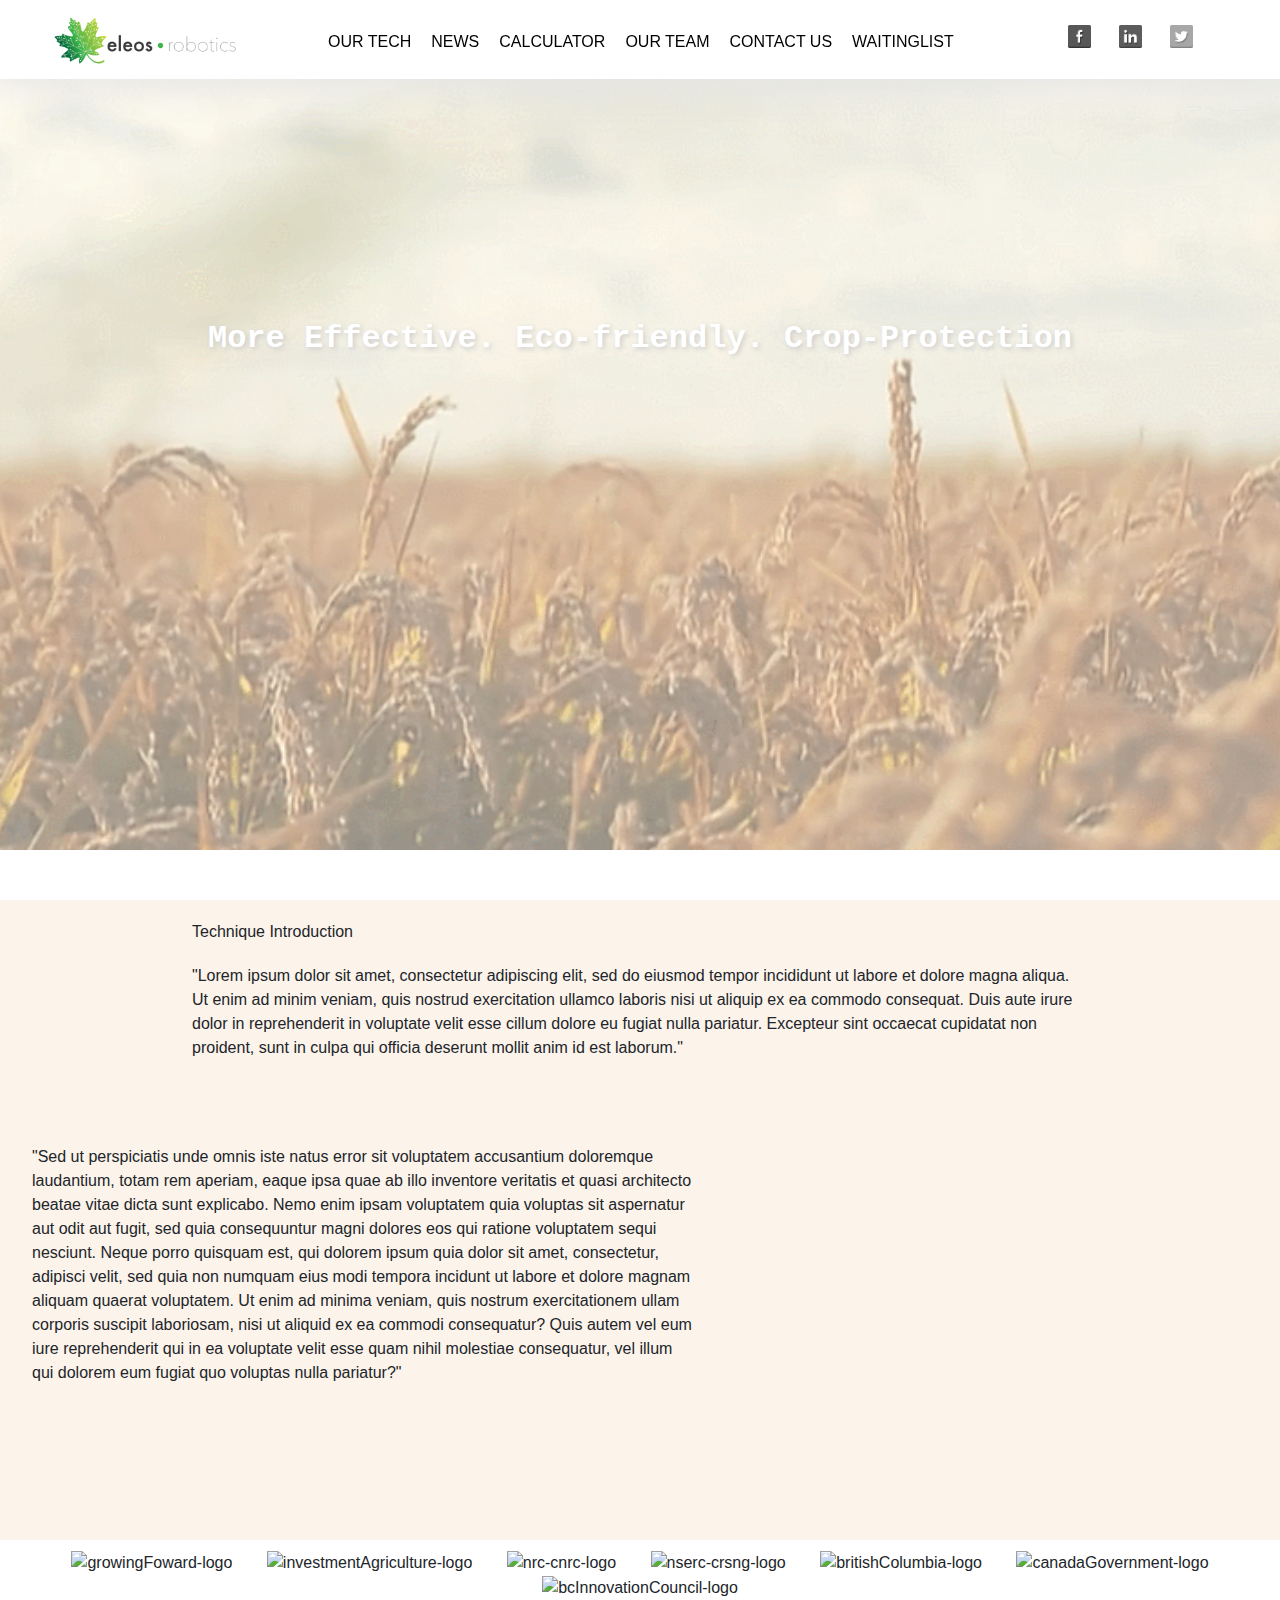
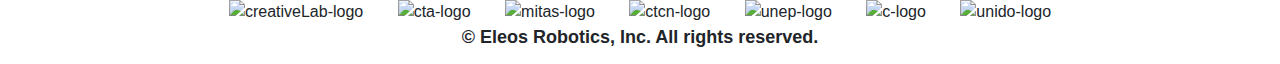
==== Index.html @ 179ae4fa "Delete news slider and add waitlist link to header" ====
<!DOCTYPE html>
<html lang="en">
<head>
    <title>Eleos Robotics</title>
    <meta charset="utf-8">

    <!-- Eleos Tab Icon -->
    <link rel="icon" href="Images/eleosIcon.png">

    <!-- CSS Files -->
    <link rel="stylesheet" href="CSS/Base.css" type="text/css">

    <!-- For IE browser compatibility-->
    <meta http-equiv="X-UA-Compatible" content="IE=edge">

    <!-- For Respoinsive setting -->
    <meta name="viewport" content="width=device-width, initial-scale=1.0">

    <!-- Bootstrap-->
    <link href="CSS/bootstrap/bootstrap.min.css" rel="stylesheet">
    <script src="https://ajax.googleapis.com/ajax/libs/jquery/1.11.3/jquery.min.js"></script>
    <script src="js/bootstrap.min.js"></script>

</head>

<body>

    <div class="headerContent">
        <li class = "logo"><a href="Index.html"><img src = "Images/logo.png" /></a></li>

        <ul class="navBar">
            <li><a href="TechnologyPage.html">OUR TECH</a></li>
            <li><a href="NewsPage.html" >NEWS</a></li>
            <li><a href="Calculator.html">CALCULATOR</a></li>
            <li><a href = "Aboutus.html">OUR TEAM</a></li>
            <li><a href = "ContactUs.html">CONTACT US</a></li>
            <li><a href = "Waitinglist.php">WAITINGLIST</a></li>
        </ul>

        <ul class="blogs">
            <li><a href = "https://www.facebook.com/eleosrobotics/"><img src="Images/facebook.png"></a></li>
            <li><img src ="Images/linkedin.png"></li>
            <li><img src ="Images/twitter.png"></li>
        </ul>

        <div class = "dropMenu">
        <li class = "logo"><a href="Index.html"><img src = "Images/logo.png" /></a></li>
        <img class = "menuIcon" src = "Images/menuIcon.png">
            <div class = "dropdown-content">
                <a href="TechnologyPage.html">OUR TECH</a>
                <a href="NewsPage.html" >NEWS</a>
                <a href="Calculator.html">CALCULATOR</a>
                <a href = "Aboutus.html">OUR TEAM</a>
                <a href = "ContactUs.html">CONTACT US</a>
                <a href = "Waitinglist.php">WAITINGLIST</a>
            </div>
        </div>
    </div>


    <div class="OpenPageContainer">
<!--
        <div class="OpenPageGifCover">
            <img class ="IndexOpenPageGif" src="Images/riceFields.gif">
        </div>
-->
        <div class="OpenPageTitle">
            <h1>More Effective. Eco-friendly. Crop-Protection</h1>
    </div>
    </div>
    <div class="indexWordHeader">

            <p>Technique Introduction</p>
            <p>"Lorem ipsum dolor sit amet, consectetur adipiscing elit, sed do eiusmod tempor incididunt ut labore et dolore magna aliqua. Ut enim ad minim veniam, quis nostrud exercitation ullamco laboris nisi ut aliquip ex ea commodo consequat. Duis aute irure dolor in reprehenderit in voluptate velit esse cillum dolore eu fugiat nulla pariatur. Excepteur sint occaecat cupidatat non proident, sunt in culpa qui officia deserunt mollit anim id est laborum."</p>
        </div>

        <div class="indexContent">
            <div class="indexLeft">
                <p>"Sed ut perspiciatis unde omnis iste natus error sit voluptatem accusantium doloremque laudantium, totam rem aperiam, eaque ipsa quae ab illo inventore veritatis et quasi architecto beatae vitae dicta sunt explicabo. Nemo enim ipsam voluptatem quia voluptas sit aspernatur aut odit aut fugit, sed quia consequuntur magni dolores eos qui ratione voluptatem sequi nesciunt. Neque porro quisquam est, qui dolorem ipsum quia dolor sit amet, consectetur, adipisci velit, sed quia non numquam eius modi tempora incidunt ut labore et dolore magnam aliquam quaerat voluptatem. Ut enim ad minima veniam, quis nostrum exercitationem ullam corporis suscipit laboriosam, nisi ut aliquid ex ea commodi consequatur? Quis autem vel eum iure reprehenderit qui in ea voluptate velit esse quam nihil molestiae consequatur, vel illum qui dolorem eum fugiat quo voluptas nulla pariatur?"</p>
            </div>

            <div class="indexRight">
                <iframe width="560" height="315" src="https://www.youtube.com/embed/Y1xDtxOcdfM" frameborder="0" allow="autoplay; encrypted-media" allowfullscreen></iframe>
            </div>

        </div>

        

        <!---Footer Start--->
        <footer>
          <!--Supporters-->
          <div id="footerSupporter">
            <div class="supporterTop">
              <img src="images/flogo1.png" alt="growingFoward-logo">
              <img src="images/flogo2.jpg" alt="investmentAgriculture-logo">
              <img src="images/flogo3.png" alt="nrc-cnrc-logo">
              <img src="images/flogo4.png" alt="nserc-crsng-logo">
              <img src="images/flogo5.png" alt="britishColumbia-logo">
              <img src="images/flogo6.jpg" alt="canadaGovernment-logo">
              <img src="images/flogo7.png" alt="bcInnovationCouncil-logo">
            </div>
            <div class="supporterBottom">
              <img src="images/flogo8.png" alt="creativeLab-logo">
              <img src="images/flogo9.png" alt="cta-logo">
              <img src="images/flogo10.png" alt="mitas-logo">
              <img src="images/flogo11.png" alt="ctcn-logo">
              <div class="threeLogo">
                <img src="images/flogo12.png" alt="unep-logo">
                <img src="images/flogo13.png" alt="c-logo">
                <img src="images/flogo14.png" alt="unido-logo">
              </div>
            </div>
          </div>
          <div id="footerCopyRight">
            <p>© Eleos Robotics, Inc. All rights reserved.</p>
          </div>
          <div id="whiteBox"></div> <!--To hide blank line-->
        </footer>
</body>
</html>
---- CSS/Base.css ----
/***************** For All Pages *********************/

html, body {
    margin: 0;
    padding: 0;
    width: 100%;
    height: 100%;
    background-color: #FCF3EB;
    font-family: "Courier New", Courier, monospace;
}

table, th, td {
    border: 1px solid black;
}

table {
    width: 50%;
    margin-left: auto;
    margin-right: auto;
}

td {
    text-align: center;
}

ul {
    margin:0;
    padding:0;
}

li { list-style: none;}

h2 {
    font-style: italic;
    color: #3D4353;
}

p {  margin: 0; }

#container { /*To wrap everything from header to footer*/
    position: relative;
    min-height: 100%;
    height: auto; /*it's important to make footer fixed*/
    background-color: #FCF3EB;
}

.floatClear { /*To remove float setting after the element which has this class*/
    clear: both;
}

/********************Header CSS************************/
.headerContent{
    top:0;
    left:0;
    width:100%;
    height: auto;
    background-color: white;
    position: fixed;
    list-style-type: none;
    -webkit-box-shadow: 0 3px 40px 5px #E5E5E5;
    -moz-box-shadow:    0 3px 40px 5px #E5E5E5;
    box-shadow:         0 3px 40px 5px #E5E5E5;
    z-index: 200;
}

.headerContent a{
    text-decoration: none;
    color: black;
}

/*Not display drop down menu in noromal sized screen*/
.dropMenu {
    display: none;
}

.logo{
    width: 15%;
	max-width: 200px;
    float: left;
	height: 100%;
    position: absolute;
    background-color: white;
}

.logo img {
	max-width: 100%;
	margin: 15px 50px 0 50px;
}
.blogs,.navBar{
    float:inherit;
    list-style-type: none;
    overflow: hidden;
    margin: 0 auto;
}

.navBar li,.blogs li{
    float: left;
    padding: 25px 0;
}

.navBar{
    padding-left: 40px;
    width: 55%;
    font-size: 1em;
}

.navBar a{
    display: block;
    margin: 5px 20px 0 0;
    text-align:center;
}

.blogs{
    width: 40%;
    float: right;
    margin-top: -60px;
    margin-right: -300px;
}

.blogs li{
    width: 10%;
    margin: -20px 0;
}
.blogs img{
    width:45%;
    -webkit-filter: grayscale(100%);
    filter: grayscale(100%);
}

@media only screen and (max-width:1152px){
    .navBar, .blogs{
        display: none;
    }

    .dropMenu{
        display: inline-block;
        position: relative;
        background-color: white;
    }

    .menuIcon{
        width: 4%;
        float: right;
        margin: 15px 10px 4px 10px;
        cursor: pointer;
    }

    .dropdown-content{
        display: none;
        position: absolute;
        min-width: 140px;
        box-shadow: 0 8px 16px 0 rgba(0,0,0,0.2);
        background-color: white;
        right: 0;
        padding-top: 50px;
        opacity: 0.5;
    }

    .dropdown-content a{
        color: black;
        padding: 12px 16px;
        display: block;
    }

    .dropdown-content a:hover{
        background-color: beige;
        text-decoration: none;
        color: black;
    }

    .dropMenu:hover .dropdown-content{
        display: block;
    }

}

/******************* Footer CSS ***********************/
footer {
    position: relative;
    height: auto;
    width: 100%;
    padding: 10px 0;
    top: 0;
    bottom: 0;
    text-align: center;
    background-color: #fff;
}

footer p {
  margin: 0 auto;
  font-size: 18px;
  font-weight: bold;
}

footer img {
    width: 7em;
    margin: 0 15px;
}
.supporterTop, .supporterBottom, .threeLogo {
    display: inline-block;
}
.threeLogo img { /*to make them equal ratio*/
    width: 4em;
}
#whiteBox {
    background-color: #fff;
    height: 0.2em;
    width: 100%;
    position: relative;
}
/***** Results Page ****/

.results {
    margin-top: 100px;
}

/******************* Index CSS ************************/
.OpenPageContainer{
    width: 100%;
    height: 100%;
    position: relative;
}

.OpenPageContainer .OpenPageTitle{
    position: absolute;
    z-index: 100;
    text-align: center;
    margin-top: 120px;
    width: 100%;
    padding: 200px 0;
}

.OpenPageContainer::after{
    content: "";
    position: absolute;
    top: 0;
    left: 0;
    width: 100%;
    height: 100%;
    z-index: 99;
    background: url("../Images/riceFields2.gif") no-repeat 0 -50px;
    background-size: cover;
    opacity: 0.5;
}

.OpenPageTitle h1{
    font-size: 2em;
    color:white;
    font-family: "Courier New", Courier, monospace;
    font-weight: 550;
    text-shadow: 2px 2px 5px #CCCCCC;
}
/*
.OpenPageGifCover{
    position: relative;
}
.OpenPageGifCover:after{
    position: absolute;
    content: '';
    width: 100%;
    height: 100%;
    top:0;
    left: 0;
    box-shadow: 0 0 40px 10px #ffffff inset;;
}
.IndexOpenPageGif{
    width: 100%;
    background-position: center center;
    background-repeat: no-repeat;
    background-attachment: fixed;
    opacity:0.5;
    display: block;
}*/

.OpenPageTitle{
    margin-bottom: 20px;
}

.indexWordHeader {
    width: 70%;
    margin-left: auto;
    margin-right: auto;
    margin-bottom: 10px;
}

.indexWordHeader p {
    width: auto;
    text-align: left;
    margin-left: 0;
    margin-top: 20px;
    margin-bottom: 0;
}

.indexContent {
    display: flex;
    height: 450px;
    width: 95%;
    margin-left: auto;
    margin-right: auto;
    margin-bottom: 20px;
}

.indexLeft {
    width: 700px;
    height: 300px;
    margin-top: auto;
    margin-bottom: auto;
}

.indexLeft p {
    width: 660px;
    margin-left: 0;
    text-align: left;
}

.indexRight {
    height: 315px;
    width: 560px;
    margin: auto 15px auto auto;
}

/*************** Waitinglist Page CSS *******************/
#waitingMain {
    height: 100%;
    padding-bottom: 50px;
}

.waitingheader, p h2{
    text-align: center;
    width: 60%;
    margin-left: auto;
    margin-right: auto;
}

.tableDiv {
    height: auto;
    width: 85%;
    margin-top: 20px;
    margin-bottom: 20px;
    margin-right: auto;
    margin-left: auto;
}

.tableDiv table {
    width: 80%;
    margin-left: auto;
    margin-right: auto;
}

.listHeader {
    margin-top: 80px;
    background-color: #44AFDD;
    position: relative;
}

.listHeader h1 {
    text-align: center;
    height: 100px;
    padding-top: 50px;
}

.userWait {
    border: 2px solid;
    height: auto;
    width: 60%;
    margin-left: auto;
    margin-right: auto;
}

.waitingHeader2 h2{
    text-align: center;
}


/******************* News Page CSS ***********************/

.newsHeader h1 {
    text-align: center;
    height: 100px;
    padding-top: 100px;
}

.news{
    padding: 70px 50px;
}

/**************** Technology Page CSS ********************/
#techMainWrapper {
    height: 100%;
    width: 100%;
    padding-top: 6em;
    background-image: url('../images/cropyard.jpg');
    background-repeat: no-repeat;
    background-attachment: fixed;
    background-size: cover;
}

#techMainWrapper h1 {
    font-size: 3em;
    margin: 0.8em auto;
    text-align: center;
}

#techTopWrapper {
    height: 100%;
    width: 100%;
}
.techWordHeader{
    width: 100%;
    height: auto;
    text-align: center;
}

.techWordHeader p {
    text-align: left;
    width: 80%;
    height: 100%;
    margin: 0 auto;
}

.techWordHeader h2{
    width: 70%;
    margin-left: auto;
    margin-right: auto;
}

.techVideo {
    width: 40%;
    float: left;
    margin-left: 5%;
}

.techVideo iframe {
    width: 100%;
}

.techWord {
    width: 50%;
    height: 100%;
    float: right;
    margin: 0 1em;
}

.techWord2 { display: none;}

.techDetail {
    margin-top: 100px;
    margin-right: auto;
    margin-left: auto;
    height: 500px;
    width: 90%;
    border-radius: 5px;
    background-color: rgba(255, 255, 255, 0.8);
}

/*Advantages*/
.techAdvantage {
    width: 90%;
    height: 100%;
    background-color: rgba(255, 255, 255, 0.8);
    border: 2px solid grey;
    border-radius: 15px;
    box-shadow: 10px 10px 10px;
    margin: 10em auto 0 auto;
    text-align: center;
}

.advantageBlock {
    width: 28%;
    margin: 0 1em 3em 1em;
    box-shadow: 5px 5px 5px;
    display: inline-block;
}

.advantageBlock p {
    font-size: 1.5em;
    font-style: italic;
    font-weight: bold;
}

.advantageBlock img {
    width: 50%;
}

/*Image Slider section*/
.advantageDetail {
    width: 80%;
    padding: 1em;
    margin: 3em auto;
    border-radius: 15px;
    background-color: rgba(255, 255, 255, 0.7);
}

/*Benefits seciton*/
.benefits {

}

.benefits p {
    width: 90%;
    margin: auto;
}

.linkBoxes {
    display: flex;
    height: 400px;
    width: 55%;
    margin: 40px auto 40px;
}

.leftBox, .rightBox {
    margin-right: auto;
    width: 20em;
    text-align: center;
}

.leftBox p, .rightBox p {
    font-size: 20px;
    font-weight: bold;
    color: #505050;
    padding: 0.5em;
    display: inline-block;
    line-height: 1.3;
    background: #dbebf8;
    vertical-align: middle;
    border-radius: 25px 0px 0px 25px;
}

.leftBox p:before , .rightBox p:before {
  content: '●';
  color: white;
  margin-right: 8px;
}

.rightBox h1 { font-size: 26px;}

/**************** Contact Us Page CSS ********************/

.contactWordHeader h1{
    padding: 20px;
}

.contactHeader h1 {
    text-align: center;
    height: 100px;
    padding-top: 30px;
}


.contactWordHeader, p h2 {
    text-align: center;
    width: 100%;
    margin-left: auto;
    margin-right: auto;
    padding-top:100px;
}

.contactWrapper {
    color:#5A2F01;
    padding: 30px 0;
    display: flex;
    border: 2px solid #5A2F01;
    border-radius: 10px;
    background-color: rgba(255,255, 255, 0.6);
    width: 70%;
    height: 600px;
    margin-left: auto;
    margin-right: auto;
    margin-bottom: 30px;
}

.contactText {
    display: block;
    font-size: 20px;
    font-weight: bold;
    margin-top: 5px;
}

#nameWarning, #emailWarning, #textWarning { visibility: hidden;}

.formWarning p {
    font-size : 12px;
    color: red;
    margin: 0;
    padding: 0;
}

.contactText {
    display: block;
    font-size: 20px;
    font-weight: bold;
    margin-top: 20px;
}

.formWarning { display: none;}

.radioMargin { margin: 0;}

.leftForm {
    width: 45%;
    height: 500px;
    margin-top: 30px;
    margin-bottom: auto;
    margin-left: auto;
}

.leftForm input {
    width: 75%;
}
.rightContact {
  margin-top: 30px;
    height: 500px;
    width: 45%;
}

.rightContact h2 {
    margin-top: 0;
    margin-left: 10px;
    margin-right: 10px;
}

.contactInforText {
    font-size: 20px;
    font-weight: bold;
}

.innerContact {
    width: auto;
    height: 400px;
    margin-right: 10px;
    margin-left: 10px;
    margin-bottom: 10px;
}

.innerContact p {
    text-align: left;
    margin-left: 0;
    margin-top: 0;
    margin-bottom: 0;
}

.radio-inline {
    width: 50%;
    display: inline;
  }

.contactRadio { margin-right: 10px;}

.radioMargin{
    margin-top: 20px;
    margin-bottom: 3px;
}
.radioMargin input { width: 5%;}
.contactWrapper textarea { margin-top: 10px;}

.contactSocial img {
    margin-left: 20px;
    height: 8%;
    width: 8%;
}

#contactSubmit { /*Submit Button settings*/
    background-color: #1abc9c;
    border-radius: 4px;
    color: #fff;
    margin-top: 0px;
    margin-left: 12%;
    font-size: 18px;
    width: 50%;
    line-height: 40px;
    -webkit-transition: none;
    transition: none;
    box-shadow: 0 3px 0 #0e8c73;
    text-shadow: 0 1px 1px rgba(0, 0, 0, .3);
}
#contactSubmit:hover {
    background-color: #31c8aa;
    box-shadow: 0 3px 0 #23a188;
}
#contactSubmit:active {
    top: 3px;
    box-shadow: none;
}

/**************** Contact Us Result Page CSS ********************/
#conResultMain {
    display: block;
    height: 400px;
    padding-top: 50px;
    background-image: url('../images/riceFields.gif');
}

#conResultMsg p {
    margin-top: 60px;
    padding-top: 10px;
    font-size: 30px;
    background-color: rgba(255, 255, 255, .5);
}

#contactSubmit { /*Submit Button settings*/
    background-color: #1abc9c;
    border-radius: 4px;
    color: #fff;
    margin-top: 15px;
    margin-left: 12%;
    font-size: 18px;
    width: 50%;
    line-height: 40px;
    -webkit-transition: none;
    transition: none;
    box-shadow: 0 3px 0 #0e8c73;
    text-shadow: 0 1px 1px rgba(0, 0, 0, .3);
}
#contactSubmit:hover {
    background-color: #31c8aa;
    box-shadow: 0 3px 0 #23a188;
}
#contactSubmit:active {
    top: 3px;
    box-shadow: none;
}

/**************** About Us Page CSS ********************/

#aboutMainWrapper {
    height: 100%;
    padding-top: 4em;
    background-image: url('../images/vineyard.jpg');
    background-repeat: no-repeat;
    background-attachment: fixed;
    background-size: cover;
    background-color: #fff;
    color: #3D4353;
}

#aboutMainWrapper h1 {
    font-size: 3em;
    text-align: center;
    margin: 0 auto 0.3em auto;
    padding: 0.3em 0;
    color: #3D4353;
}

/*Page Top(About Technology)*/
.aboutTech {
    width: 90%;
    height: auto;
    margin: 8em auto;
    border-radius: 5px;
    color:#fff;
}

.aboutTech img {
    margin-left: 10%;
    margin-bottom: 1.5em;
    width:70%;
    border-radius: 60px;
}

.aboutFlex {
    height: 100%;
    width: 100%;
}

.aboutLeft img { /*Picture*/
    width: 80%;
    margin: auto;
}

.aboutLeft {
    width: 48%;
    height: 30em;
    float: left;
    margin-top: auto;
    margin-bottom: auto;
    text-align: center;
}

.aboutRight {
    width: 50%;
    height: 30em;
    float: left;
    text-align: center;
    margin-top: auto;
    margin-bottom: auto;
}

.aboutRight h2 { color: #fff;}
.aboutRight p {
    font-size: 1.3em;
    text-align: left;
    margin: 0 auto 0.5em auto;
    width: 90%;
}

.aboutInner {
    width: 50%;
    margin: auto;
}

.aboutInner a { /*Learn More Button*/
    width:70%;
    margin: 0.7em auto;
    font-size:24px;
    font-weight:bold;
    text-decoration:none;
    display:block;
    text-align:center;
    padding:8px 0 10px;
    color:#fff;
    background-color:#33ABF9;
    box-shadow:2px 2px #555;
    border-radius:5px;
}

.aboutInner a:hover{ /*Learn More Button*/
    text-decoration:none;
    background-color: #fff;
    transition: 0.4s;
}

/*About Team*/
#aboutTeam {
    width: 90%;
    height: 100%;
    margin: 8em auto;
    border-radius: 5px;
    background-color: rgba(255, 255, 255, 0.7);
    display: block;
}

.aboutWordHeader {
    width: 80%;
    margin: 0 auto;
    text-align: center;
    display: block;
}

.aboutWordHeader p {
    text-align: left;
}

#member {
    margin-top: 0.4em;
    padding: 0 0 0 1em;
    margin-left: 4%;
    margin-right: 2%;
    margin-bottom: 2em;
    background-color: rgba(255, 255, 255, 0.6);
    border-radius: 5px;
    padding-top: 1em;
    height: auto;
    width: 43%;
    display: inline-block;
    box-shadow: 2px 2px 2px black;
}

#member img { /*member photos*/
      float: left;
      width: 8em;
      margin-top: 1em;
      border-radius: 5px;
}

#member h3 {
    width: 100%;
    font-size: 1em;
}
#member p {
    width: 100%;
    height: 24em;
    display: inline-block;
    text-align: left;
    padding: 0 0.6em;
    line-height: 1.8em;
}

.adjustText p { /*To adjust text volume*/
    font-size: 0.9em;
}

.memberDetail {
    width: 70%;
    height: 100%;
    float: left;
    clear: right;
    font-size: 1em;
    margin-top: 0.3em;
    text-align: center;
}

/*About story*/

.aboutStory {
    width: 90%;
    height: 100%;
    margin: 3em auto 10em auto;
    padding-top: 0.8em;
    padding-bottom: 6em;
    border-radius: 5px;
    background: rgba(255, 255, 255, 0.7);
    text-align: center;
    box-shadow: 2px 2px 2px black;
}

.aboutStory h2 { /*Small heading*/
    margin-top: 1em;
    font-style: italic;
}
.aboutStoryContents p {
    width: 90%;
    text-align: left;
    margin: auto;
}

  /*************Responsive setting******************/

  /*For Tablet Devices*/
  @media only screen and (max-width: 1080px) {

  /******* Technology Page Responsive(1080px) ***********/
  .techWordHeader{
      padding-top: 100px;
  }

  .techWordHeader p {
      text-align: center;
      width: 80%;
      padding: auto;
  }

  .techWordHeader h2{
      text-align: center;
      width: 70%;
      margin-left: auto;
      margin-right: auto;
  }

  .techImage {
      width: 40%;
      float: left;
      margin-left: 5%;
  }

  .techImage img {
      width: 100%;
      height: 350px;
      margin-left: 3%;
  }

  .techWord {
      width: 50%;
      height: 350px;
      float: right;
      margin-right: 5%;
  }

  .techWord2 { display: none;}

  .techDetail {
      margin-top: 100px;
      margin-right: auto;
      margin-left: auto;
      height: 500px;
      width: 80%;
      border: 2px solid;
  }

  .techAdvantage, p, h1{
      text-align: center;
      width: 70%;
      margin-left: auto;
      margin-right: auto;
  }

  .advantageDetail {
      width: 80%;
      margin: auto;
  }

  .advantageDetail p {
      visibility: hidden;
  }

  .linkBoxes {
      display: flex;
      height: 400px;
      width: 55%;
      margin: 40px auto 40px;
  }

  .leftBox {
      margin-right: auto;
      width: 300px;
      text-align: center;
  }

  .leftBox h1 { font-size: 26px;}

  .leftBox p, .rightBox p {
    font-size: 20px;
    font-weight: bold;
    color: #505050;
    padding: 0.5em;
    display: inline-block;
    line-height: 1.3;
    background: #dbebf8;
    vertical-align: middle;
    border-radius: 25px 0px 0px 25px;
  }

  .leftBox p:before , .rightBox p:before {
    content: '●';
    color: white;
    margin-right: 8px;
  }
  .rightBox {
      margin-left: auto;
      width: 300px;
      text-align: center;
  }

  .rightBox h1 { font-size: 26px;}

  /**************** About Us Responsive(1080px) ********************/

  #aboutMainWrapper {
      padding-top: 1em;
  }

  #aboutMainWrapper h1 {
      font-size: 2.2em;
  }

  /*Page Top(About Technology)*/
  .aboutTech {
      height: 30em;
  }

  .aboutLeft img { /*Picture*/
      width: 80%;
      margin: 4em auto;
  }

  .aboutRight h2 { font-size: 1.5em;}
  .aboutRight p {
      font-size: 1.1em;
      margin: 0 auto 0.5em auto;
      width: 100%;
  }

  .aboutInner {
      width: 60%;
  }

  .aboutInner a { /*Learn More Button*/
      font-size: 1.3em;
  }

  /*About Team*/
  #aboutTeam {
      width: 94%;
      margin: 6em auto;
  }

  .aboutWordHeader {
      width: 80%;
      margin: 0 auto;
      text-align: center;
      display: block;
  }

  .aboutWordHeader p {
      width: 100%;
  }

  #member {
      margin-left: 2%;
      margin-right: 1%;
      height: auto;
      width: 46%;
  }

  #member img { /*member photos*/
        float: left;
        width: 7em;
        margin-top: 0.5em;
        border-radius: 5px;
  }

  #member h3 {
      width: 100%;
      font-size: 1em;
  }
  #member p {
      width: 100%;
      display: inline-block;
      text-align: left;
      padding: 0 0.6em;
      line-height: 1.8em;
  }

  .adjustText p { /*To adjust text volume*/
      font-size: 0.9em;
  }

  .memberDetail {
      width: 70%;
      height: 100%;
      float: left;
      clear: right;
      font-size: 1em;
      margin-top: 0.3em;
      text-align: center;
  }

  /*About story*/

  .aboutStory {
      width: 90%;
      height: 100%;
      margin: 3em auto 10em auto;
      padding-top: 0.8em;
      padding-bottom: 6em;
      border-radius: 5px;
      background: rgba(255, 255, 255, 0.7);
      text-align: center;
      box-shadow: 2px 2px 2px black;
  }

  .aboutStory h2 { /*Small heading*/
      margin-top: 1em;
      font-style: italic;
  }
  .aboutStoryContents p {
      width: 90%;
      text-align: left;
      margin: auto;
  }
}

  /*For Mobile Devices*/
  @media only screen and (max-width: 500px) {

  /******************* Footer CSS(500px) ***********************/

  footer p {
  font-size: 0.7em;
  }

  footer img {
    width: 5em;
    margin: 0 15px;
  }
  .supporterTop, .supporterBottom {
    display: inline;
  }

  .threeLogo img { /*to make them equal ratio*/
    width: 4em;
  }
  #whiteBox {
    background-color: #fff;
    height: 0.2em;
    width: 100%;
    position: relative;
  }
}
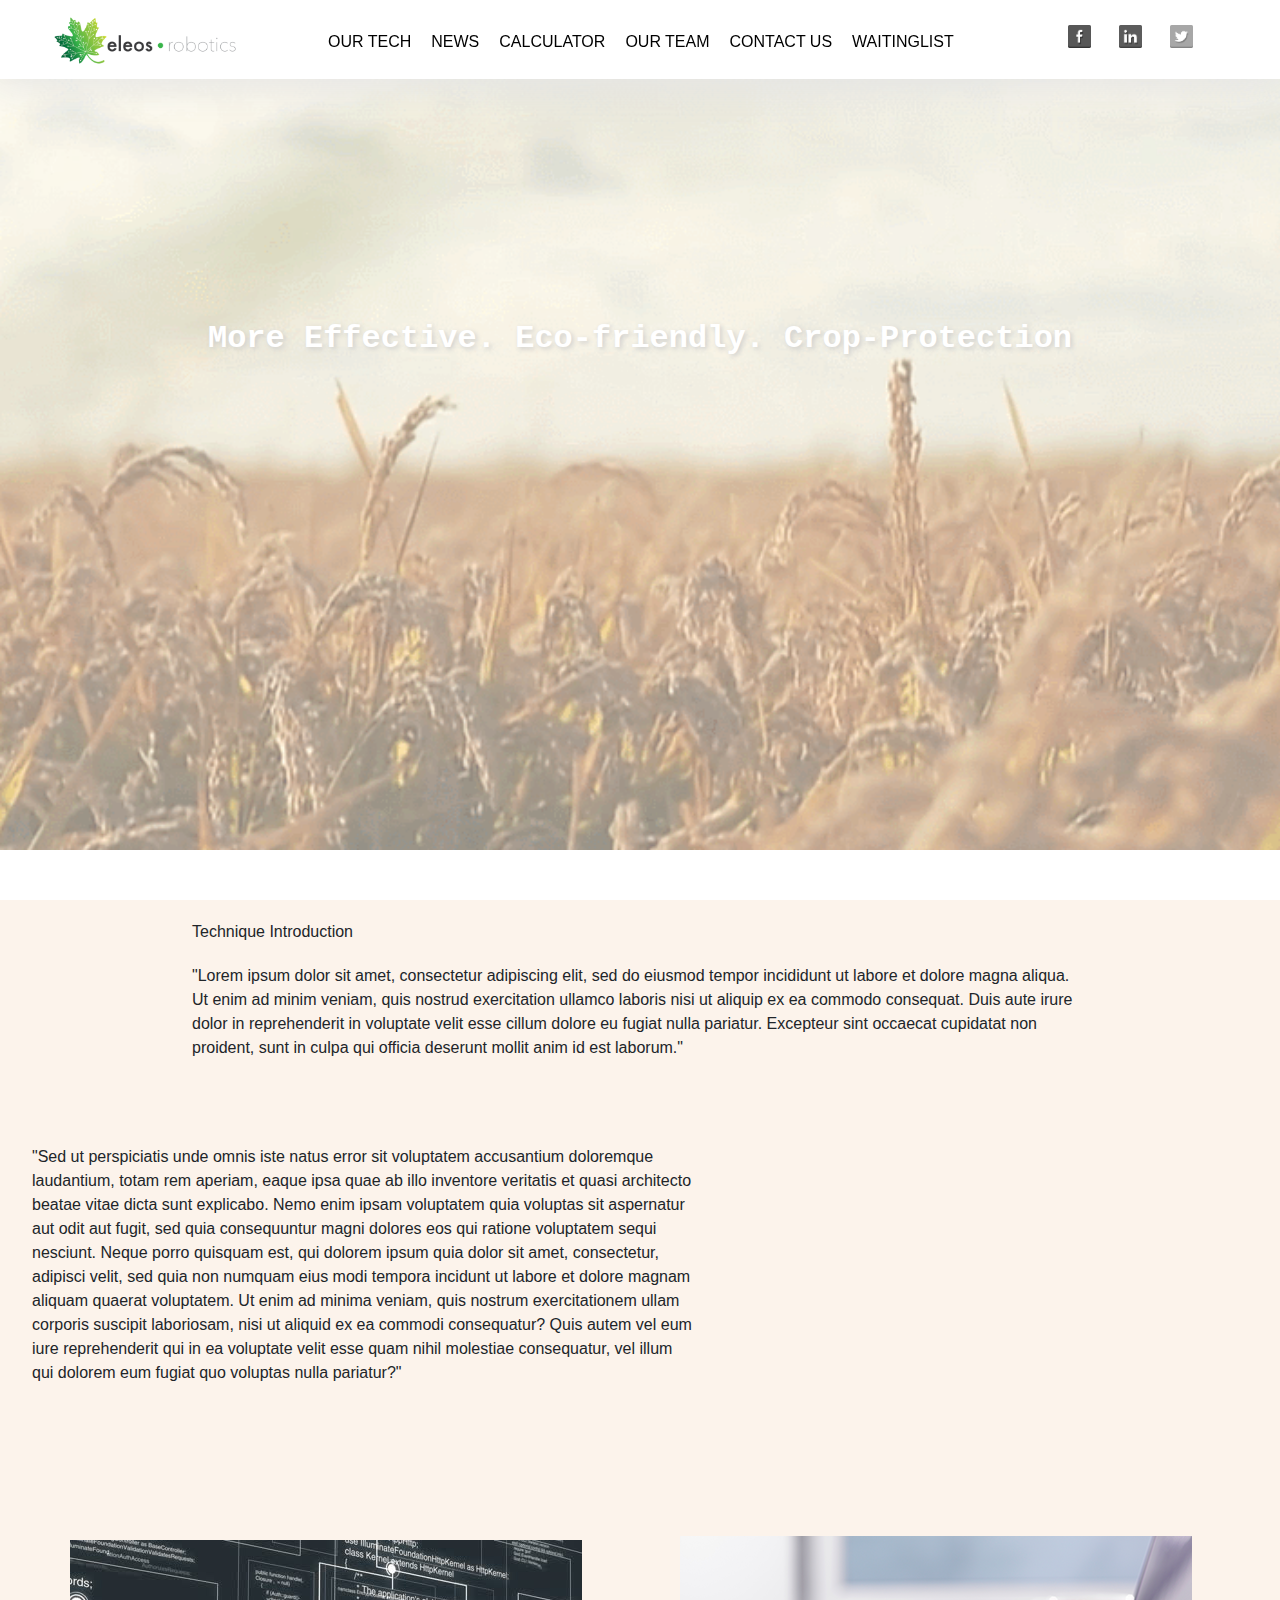
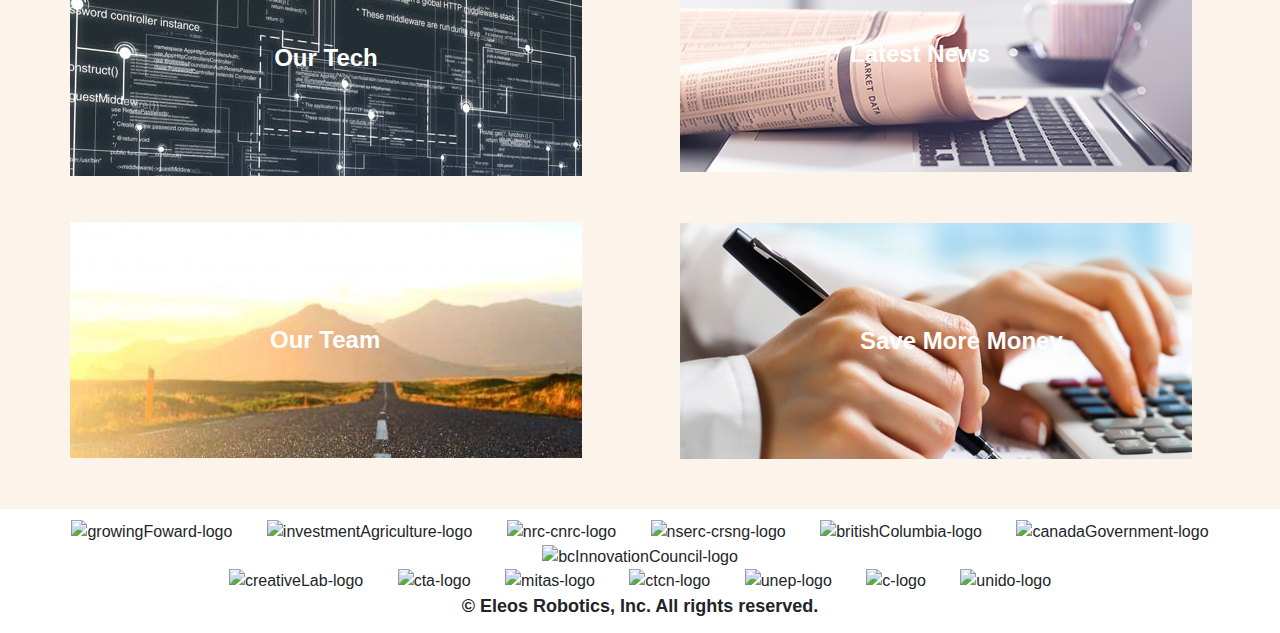
==== commit 864b436f: "Add squares to index page" ====
--- a/Index.html
+++ b/Index.html
@@ -24,7 +24,7 @@
 </head>
 
 <body>
-
+    
     <div class="headerContent">
         <li class = "logo"><a href="Index.html"><img src = "Images/logo.png" /></a></li>
 
@@ -57,7 +57,7 @@
         </div>
     </div>
 
-
+    
     <div class="OpenPageContainer">
 <!--
         <div class="OpenPageGifCover">
@@ -84,9 +84,26 @@
             </div>
 
         </div>
+        <div class = "contentSqures">
+                <div class = "techContent">
+                    <a class = "techIndex" href = "TechnologyPage.html">Our Tech</a>
+                </div>
+                
+                <div class = "newsContent">
+                    <a class = "newsIndex" href="NewsPage.html">Latest News</a>
+                </div>
+            
+                <div class = "ourTeamContent">
+                    <a class = "teamIndex" href = "Aboutus.html">Our Team</a>
+                </div>
+            
+                <div class = "calContent">
+                    <a class = "calcuIndex" href = "Calculator.html">Save More Money</a>
+                </div>
+               
+        </div>
 
         
-
         <!---Footer Start--->
         <footer>
           <!--Supporters-->
--- a/CSS/Base.css
+++ b/CSS/Base.css
@@ -68,6 +68,10 @@
     color: black;
 }
 
+.headerContent a:link {
+    text-decoration: none;
+}
+
 /*Not display drop down menu in noromal sized screen*/
 .dropMenu {
     display: none;
@@ -319,6 +323,72 @@
     margin: auto 15px auto auto;
 }
 
+.techContent{
+    padding: 100px;
+    margin-left: 70px;
+    margin-bottom: 30px;
+    width: 40%;
+    background-image: url("../Images/Index/tech_index.jpg");
+    text-align: center;
+    
+}
+
+.techIndex{
+    width: 100%;
+    color: white;
+    font-size: 1.5em;
+    font-weight: 600;
+}
+
+.newsContent{
+    width: 40%;
+    padding: 100px;
+    margin-left: 680px;
+    margin-top: -270px;
+    background-image: url("../Images/Index/newIndex.png");
+}
+
+.newsIndex{
+    text-align: center;
+    color: white;
+    font-size: 1.5em;
+    font-weight: 600;
+    margin-left: 70px;
+}
+
+.ourTeamContent{
+    width: 40%;
+    padding: 100px;
+    margin-left: 70px;
+    margin-top: 50px;
+    background-image: url("../Images/Index/ourTeam.jpg");
+    margin-bottom: 50px;
+}
+
+.teamIndex{
+    text-align: center;
+    color: white;
+    font-size: 1.5em;
+    font-weight: 600;
+    margin-left: 100px;
+}
+
+.calContent{
+    width: 40%;
+    padding: 100px;
+    margin-left: 680px;
+    margin-top: -285px;
+    background-image: url("../Images/Index/caculator.jpg");
+    margin-bottom: 50px;
+}
+
+.calcuIndex{
+    text-align: center;
+    color: white;
+    font-size: 1.5em;
+    font-weight: 600;
+    margin-left: 80px;
+}
 /*************** Waitinglist Page CSS *******************/
 #waitingMain {
     height: 100%;
@@ -384,11 +454,21 @@
     padding: 70px 50px;
 }
 
+@media only screen and (max-width:1152px){
+    .selector img{
+        float: right;
+        margin-top: 10px;
+        width: 5%;
+    }
+    
+
+}
+
 /**************** Technology Page CSS ********************/
 #techMainWrapper {
     height: 100%;
     width: 100%;
-    padding-top: 6em;
+    padding-top: 8em;
     background-image: url('../images/cropyard.jpg');
     background-repeat: no-repeat;
     background-attachment: fixed;
@@ -405,29 +485,40 @@
     height: 100%;
     width: 100%;
 }
+
+#techTopWrapper {
+    height: auto;
+    width:  80%;
+    margin: auto auto 13em auto;
+    padding: 1em;
+    background-color: rgba(255, 255, 255, 0.8);
+    border-radius: 5px;
+}
+
 .techWordHeader{
     width: 100%;
     height: auto;
-    text-align: center;
+    margin: 0 auto 2em auto;
+    padding: 0;
+}
+
+#techMainWrapper .techWordHeader h1 {
+    margin: 0;
 }
 
 .techWordHeader p {
     text-align: left;
-    width: 80%;
+    width: 90%;
     height: 100%;
     margin: 0 auto;
-}
-
-.techWordHeader h2{
-    width: 70%;
-    margin-left: auto;
-    margin-right: auto;
 }
 
 .techVideo {
     width: 40%;
+    height: auto;
     float: left;
     margin-left: 5%;
+    margin-top: 4em;
 }
 
 .techVideo iframe {
@@ -438,27 +529,98 @@
     width: 50%;
     height: 100%;
     float: right;
-    margin: 0 1em;
-}
-
-.techWord2 { display: none;}
+    margin: 3em 1em;
+}
+
+.techWord h2 {
+    width: 100%;
+    color: #fff;
+    text-align: center;
+}
+
+.techWord p {
+    width: 90%;
+    font-size: auto;
+    height: auto;
+    margin-left: 2em;
+    color: #fff;
+}
 
 .techDetail {
-    margin-top: 100px;
-    margin-right: auto;
-    margin-left: auto;
-    height: 500px;
-    width: 90%;
+    height: 100%;
+    width: 100%;
+    margin: 5em auto;
     border-radius: 5px;
     background-color: rgba(255, 255, 255, 0.8);
 }
+
+.techDetailBlock {
+    width: 98%;
+    height: 100%;
+    margin: 2em auto;
+    display: block;
+    text-align: center;
+}
+
+.techDetailBlock h3 {
+    margin-top: 1.5em;
+    font-size: 1.7em;
+    font-weight: bold;
+}
+
+.techDetailBlock p {
+    width: 90%;
+    height: 5em;
+    margin: 1em auto;
+    font-size: 1.3em;
+    text-align: left;
+}
+
+.techDetailBlock img {
+    max-width: 100%;
+    max-height: 28em;
+    height: 18em;
+    width: auto;
+    margin: 0 auto;
+}
+
+.detailBlockLeft1, .detailBlockLeft2, .detailBlockLeft3 {
+    width: 48%;
+    height: 35em;
+    margin: 1em 0.5em;
+    float: left;
+    display: inline-block;
+    border-radius: 5px;
+}
+
+.detailBlockRight1, .detailBlockRight2, .detailBlockRight3 {
+    width: 48%;
+    float: right;
+    height: 35em;
+    margin: 1em 0.5em;
+    border-radius: 5px;
+    display: inline-block;
+}
+
+.detailBlockLeft1, .detailBlockRight1, .detailBlockLeft3 {
+    background-color: #fff;
+
+}
+
+.detailBlockLeft2, .detailBlockRight2 {
+    background-color: #fff;
+}
+
+.detailBlockLeft3, .detailBlockRight3 {
+   background-color: #fff;
+}
+
 
 /*Advantages*/
 .techAdvantage {
     width: 90%;
     height: 100%;
     background-color: rgba(255, 255, 255, 0.8);
-    border: 2px solid grey;
     border-radius: 15px;
     box-shadow: 10px 10px 10px;
     margin: 10em auto 0 auto;
@@ -493,13 +655,37 @@
 
 /*Benefits seciton*/
 .benefits {
-
+  width: 90%;
+  height: 100%;
+  background-color: rgba(255, 255, 255, 0.8);
+  border-radius: 15px;
+  box-shadow: 10px 10px 10px;
+  margin: 10em auto 0 auto;
+  text-align: center;
 }
 
 .benefits p {
     width: 90%;
     margin: auto;
 }
+
+.benefitsBlock {
+    width: 28%;
+    margin: 0 1em 3em 1em;
+    box-shadow: 5px 5px 5px;
+    display: inline-block;
+}
+
+.benefitsBlock p {
+    font-size: 1.5em;
+    font-style: italic;
+    font-weight: bold;
+}
+
+.benefitsBlock img {
+    width: 50%;
+}
+
 
 .linkBoxes {
     display: flex;
@@ -509,25 +695,25 @@
 }
 
 .leftBox, .rightBox {
-    margin-right: auto;
+    margin: 0 auto;
     width: 20em;
     text-align: center;
 }
 
 .leftBox p, .rightBox p {
-    font-size: 20px;
+    font-size: 1.5em;
     font-weight: bold;
     color: #505050;
-    padding: 0.5em;
+    margin-top: 2em;
+    padding: 0.4em;
     display: inline-block;
     line-height: 1.3;
-    background: #dbebf8;
+    background: #fff;
     vertical-align: middle;
-    border-radius: 25px 0px 0px 25px;
+    border-radius: 5px;
 }
 
 .leftBox p:before , .rightBox p:before {
-  content: '●';
   color: white;
   margin-right: 8px;
 }
@@ -1006,7 +1192,6 @@
     line-height: 1.3;
     background: #dbebf8;
     vertical-align: middle;
-    border-radius: 25px 0px 0px 25px;
   }
 
   .leftBox p:before , .rightBox p:before {
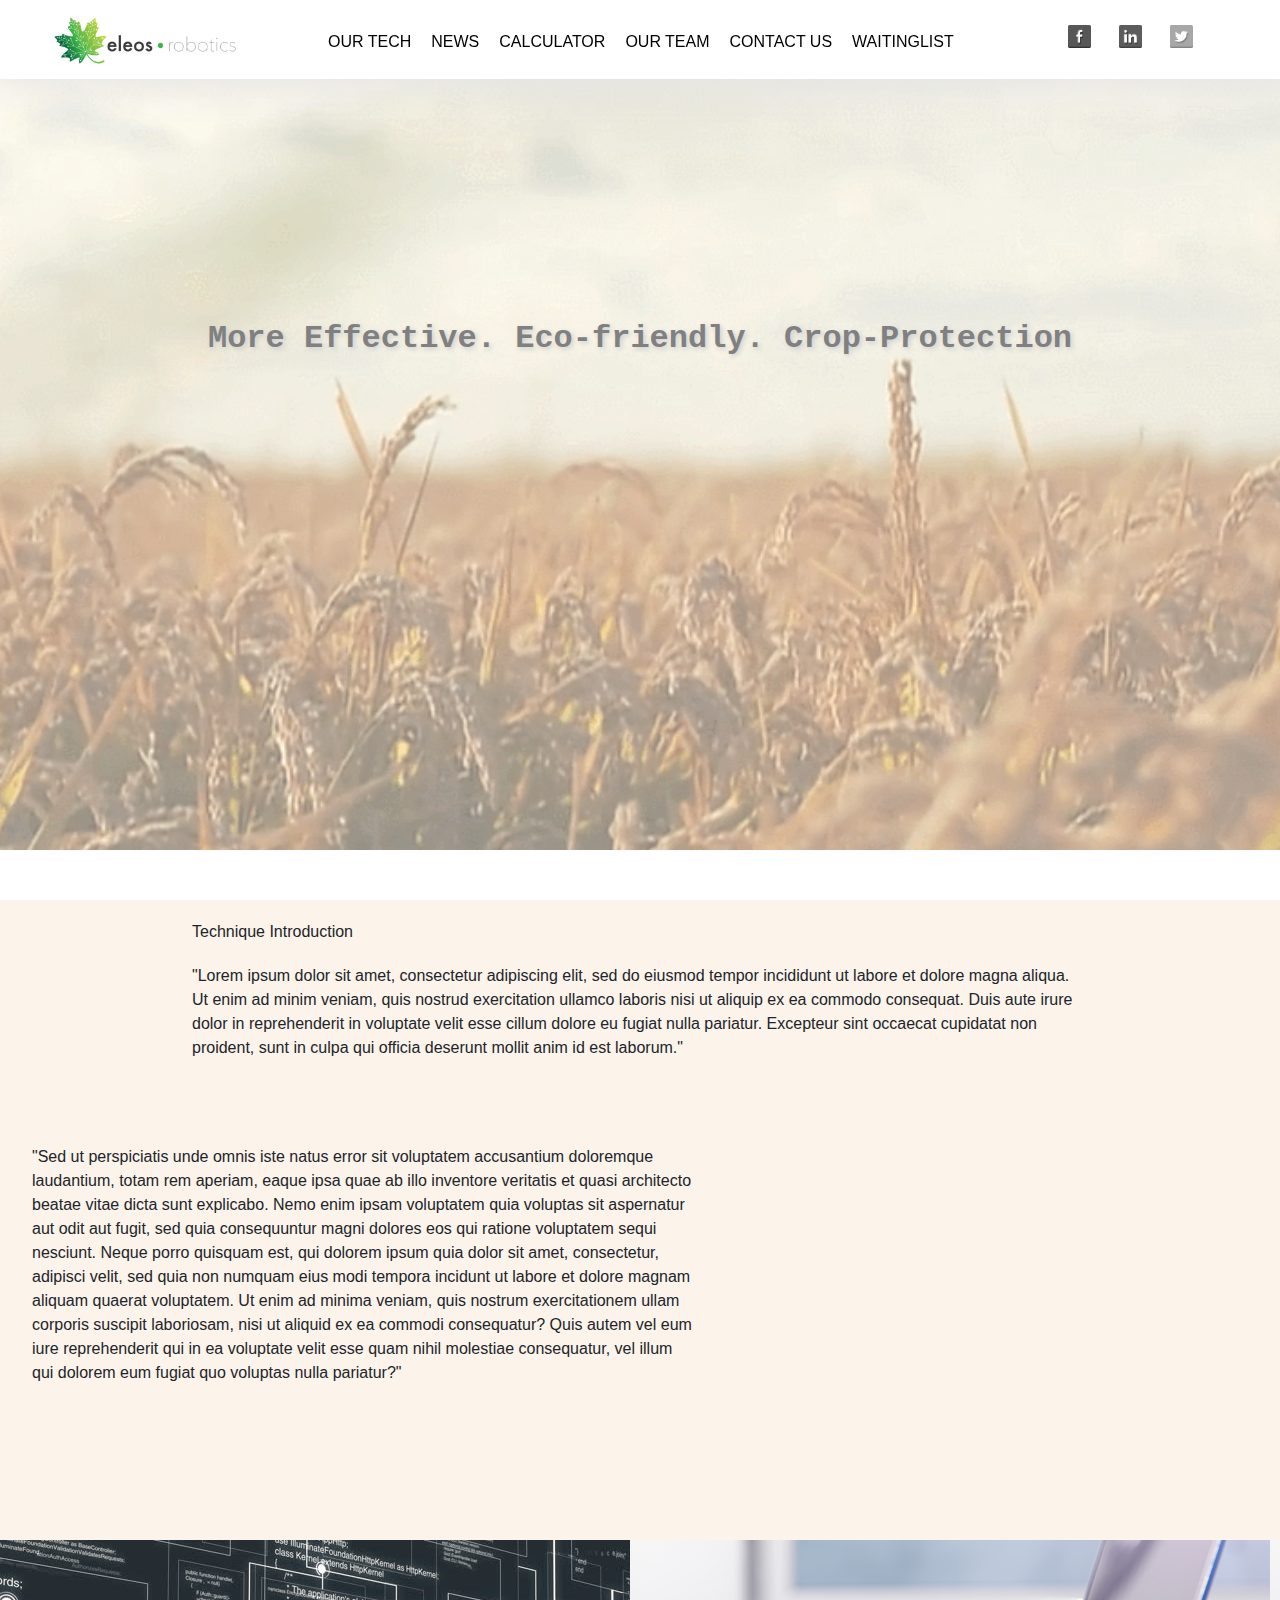
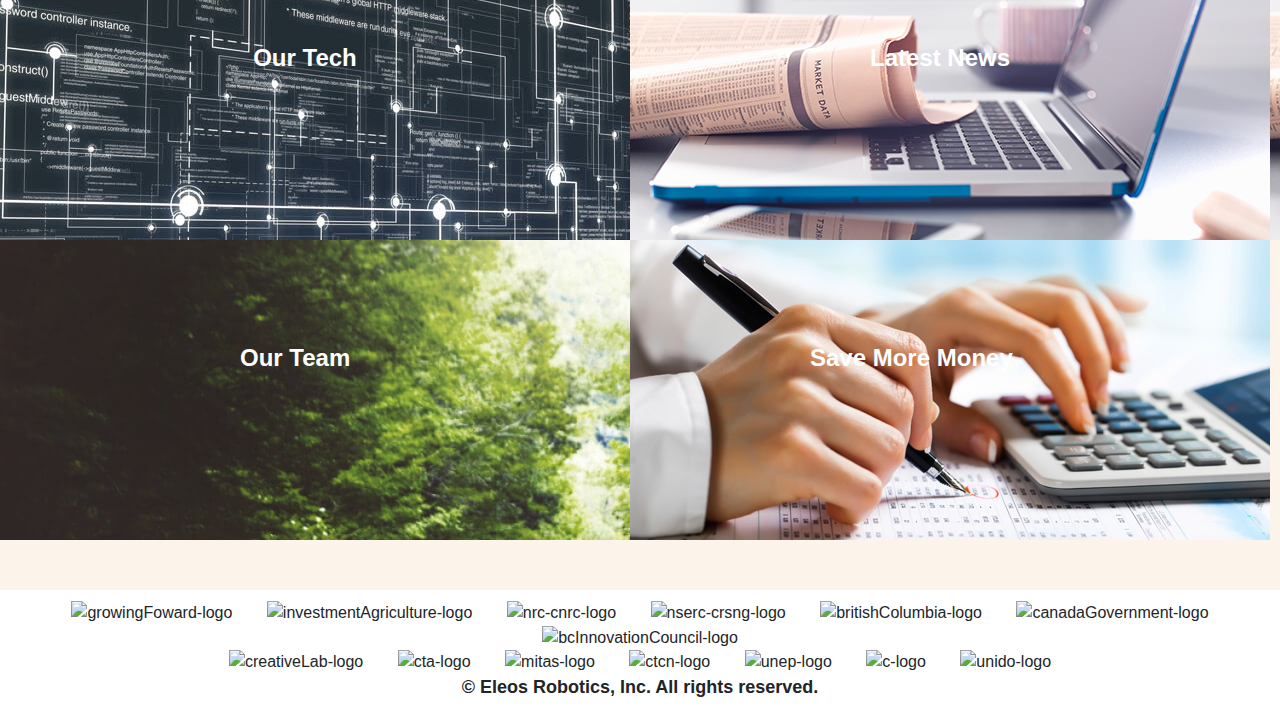
==== commit fe6ad181: "Index page fixed" ====
--- a/Index.html
+++ b/Index.html
@@ -20,50 +20,46 @@
     <link href="CSS/bootstrap/bootstrap.min.css" rel="stylesheet">
     <script src="https://ajax.googleapis.com/ajax/libs/jquery/1.11.3/jquery.min.js"></script>
     <script src="js/bootstrap.min.js"></script>
-
+    <script src="https://code.jquery.com/jquery-3.3.1.js"></script>
 </head>
 
 <body>
-    
-    <div class="headerContent">
-        <li class = "logo"><a href="Index.html"><img src = "Images/logo.png" /></a></li>
+    <div id = "headerWhite">
+        <div class="headerContent">
+            <li class = "logo"><a href="Index.html"><img src = "Images/logo.png" /></a></li>
 
-        <ul class="navBar">
-            <li><a href="TechnologyPage.html">OUR TECH</a></li>
-            <li><a href="NewsPage.html" >NEWS</a></li>
-            <li><a href="Calculator.html">CALCULATOR</a></li>
-            <li><a href = "Aboutus.html">OUR TEAM</a></li>
-            <li><a href = "ContactUs.html">CONTACT US</a></li>
-            <li><a href = "Waitinglist.php">WAITINGLIST</a></li>
-        </ul>
+            <ul class="navBar">
+                <li><a href="TechnologyPage.html">OUR TECH</a></li>
+                <li><a href="NewsPage.html" >NEWS</a></li>
+                <li><a href="Calculator.html">CALCULATOR</a></li>
+                <li><a href = "Aboutus.html">OUR TEAM</a></li>
+                <li><a href = "ContactUs.html">CONTACT US</a></li>
+                <li><a href = "Waitinglist.php">WAITINGLIST</a></li>
+            </ul>
 
-        <ul class="blogs">
-            <li><a href = "https://www.facebook.com/eleosrobotics/"><img src="Images/facebook.png"></a></li>
-            <li><img src ="Images/linkedin.png"></li>
-            <li><img src ="Images/twitter.png"></li>
-        </ul>
+            <ul class="blogs">
+                <li><a href = "https://www.facebook.com/eleosrobotics/"><img src="Images/facebook.png"></a></li>
+                <li><img src ="Images/linkedin.png"></li>
+                <li><img src ="Images/twitter.png"></li>
+            </ul>
 
-        <div class = "dropMenu">
-        <li class = "logo"><a href="Index.html"><img src = "Images/logo.png" /></a></li>
-        <img class = "menuIcon" src = "Images/menuIcon.png">
-            <div class = "dropdown-content">
-                <a href="TechnologyPage.html">OUR TECH</a>
-                <a href="NewsPage.html" >NEWS</a>
-                <a href="Calculator.html">CALCULATOR</a>
-                <a href = "Aboutus.html">OUR TEAM</a>
-                <a href = "ContactUs.html">CONTACT US</a>
-                <a href = "Waitinglist.php">WAITINGLIST</a>
+            <div class = "dropMenu">
+            <li class = "logo"><a href="Index.html"><img src = "Images/logo.png" /></a></li>
+            <img class = "menuIcon" src = "Images/menuIcon.png">
+                <div class = "dropdown-content">
+                    <a href="TechnologyPage.html">OUR TECH</a>
+                    <a href="NewsPage.html" >NEWS</a>
+                    <a href="Calculator.html">CALCULATOR</a>
+                    <a href = "Aboutus.html">OUR TEAM</a>
+                    <a href = "ContactUs.html">CONTACT US</a>
+                    <a href = "Waitinglist.php">WAITINGLIST</a>
+                </div>
             </div>
         </div>
     </div>
-
     
     <div class="OpenPageContainer">
-<!--
-        <div class="OpenPageGifCover">
-            <img class ="IndexOpenPageGif" src="Images/riceFields.gif">
-        </div>
--->
+        
         <div class="OpenPageTitle">
             <h1>More Effective. Eco-friendly. Crop-Protection</h1>
     </div>
@@ -134,5 +130,18 @@
           </div>
           <div id="whiteBox"></div> <!--To hide blank line-->
         </footer>
+    
+    <script type="text/javascript">
+        $(document).ready(function(){
+            var scoll_pos = 0;
+            $("#headerWhite").scroll(function(){
+                scoll_pos = $(this).scrollTop;
+                if(scoll_pos >100){
+                    $("#headerWhite").css('background-color','white');
+                }
+                console.log(scroll_pos);
+            });
+        });
+    </script>
 </body>
 </html>
--- a/CSS/Base.css
+++ b/CSS/Base.css
@@ -54,9 +54,9 @@
     left:0;
     width:100%;
     height: auto;
-    background-color: white;
     position: fixed;
     list-style-type: none;
+    background-color: white;
     -webkit-box-shadow: 0 3px 40px 5px #E5E5E5;
     -moz-box-shadow:    0 3px 40px 5px #E5E5E5;
     box-shadow:         0 3px 40px 5px #E5E5E5;
@@ -75,6 +75,7 @@
 /*Not display drop down menu in noromal sized screen*/
 .dropMenu {
     display: none;
+    background-color: white;
 }
 
 .logo{
@@ -83,7 +84,6 @@
     float: left;
 	height: 100%;
     position: absolute;
-    background-color: white;
 }
 
 .logo img {
@@ -130,6 +130,7 @@
     -webkit-filter: grayscale(100%);
     filter: grayscale(100%);
 }
+
 
 @media only screen and (max-width:1152px){
     .navBar, .blogs{
@@ -154,10 +155,10 @@
         position: absolute;
         min-width: 140px;
         box-shadow: 0 8px 16px 0 rgba(0,0,0,0.2);
-        background-color: white;
         right: 0;
         padding-top: 50px;
         opacity: 0.5;
+        background-color: white;
     }
 
     .dropdown-content a{
@@ -219,6 +220,7 @@
 }
 
 /******************* Index CSS ************************/
+
 .OpenPageContainer{
     width: 100%;
     height: 100%;
@@ -249,32 +251,11 @@
 
 .OpenPageTitle h1{
     font-size: 2em;
-    color:white;
+    color:gray;
     font-family: "Courier New", Courier, monospace;
     font-weight: 550;
     text-shadow: 2px 2px 5px #CCCCCC;
 }
-/*
-.OpenPageGifCover{
-    position: relative;
-}
-.OpenPageGifCover:after{
-    position: absolute;
-    content: '';
-    width: 100%;
-    height: 100%;
-    top:0;
-    left: 0;
-    box-shadow: 0 0 40px 10px #ffffff inset;;
-}
-.IndexOpenPageGif{
-    width: 100%;
-    background-position: center center;
-    background-repeat: no-repeat;
-    background-attachment: fixed;
-    opacity:0.5;
-    display: block;
-}*/
 
 .OpenPageTitle{
     margin-bottom: 20px;
@@ -325,15 +306,16 @@
 
 .techContent{
     padding: 100px;
-    margin-left: 70px;
+    height: 300px;
     margin-bottom: 30px;
-    width: 40%;
+    width: 50%;
     background-image: url("../Images/Index/tech_index.jpg");
     text-align: center;
     
 }
 
 .techIndex{
+    margin-left: -30px;
     width: 100%;
     color: white;
     font-size: 1.5em;
@@ -341,10 +323,11 @@
 }
 
 .newsContent{
-    width: 40%;
+    width: 60%;
+    height: 300px;
     padding: 100px;
-    margin-left: 680px;
-    margin-top: -270px;
+    margin-left: 630px;
+    margin-top: -330px;
     background-image: url("../Images/Index/newIndex.png");
 }
 
@@ -353,15 +336,14 @@
     color: white;
     font-size: 1.5em;
     font-weight: 600;
-    margin-left: 70px;
+    margin-left: 140px;
 }
 
 .ourTeamContent{
-    width: 40%;
+    width: 50%;
+    height: 300px;
     padding: 100px;
-    margin-left: 70px;
-    margin-top: 50px;
-    background-image: url("../Images/Index/ourTeam.jpg");
+    background-image: url("../Images/Index/ourTeam1.jpg");
     margin-bottom: 50px;
 }
 
@@ -370,14 +352,16 @@
     color: white;
     font-size: 1.5em;
     font-weight: 600;
-    margin-left: 100px;
+    margin-left: 140px;
+    
 }
 
 .calContent{
-    width: 40%;
+    width: 50%;
     padding: 100px;
-    margin-left: 680px;
-    margin-top: -285px;
+    height: 300px;
+    margin-left: 630px;
+    margin-top: -350px;
     background-image: url("../Images/Index/caculator.jpg");
     margin-bottom: 50px;
 }
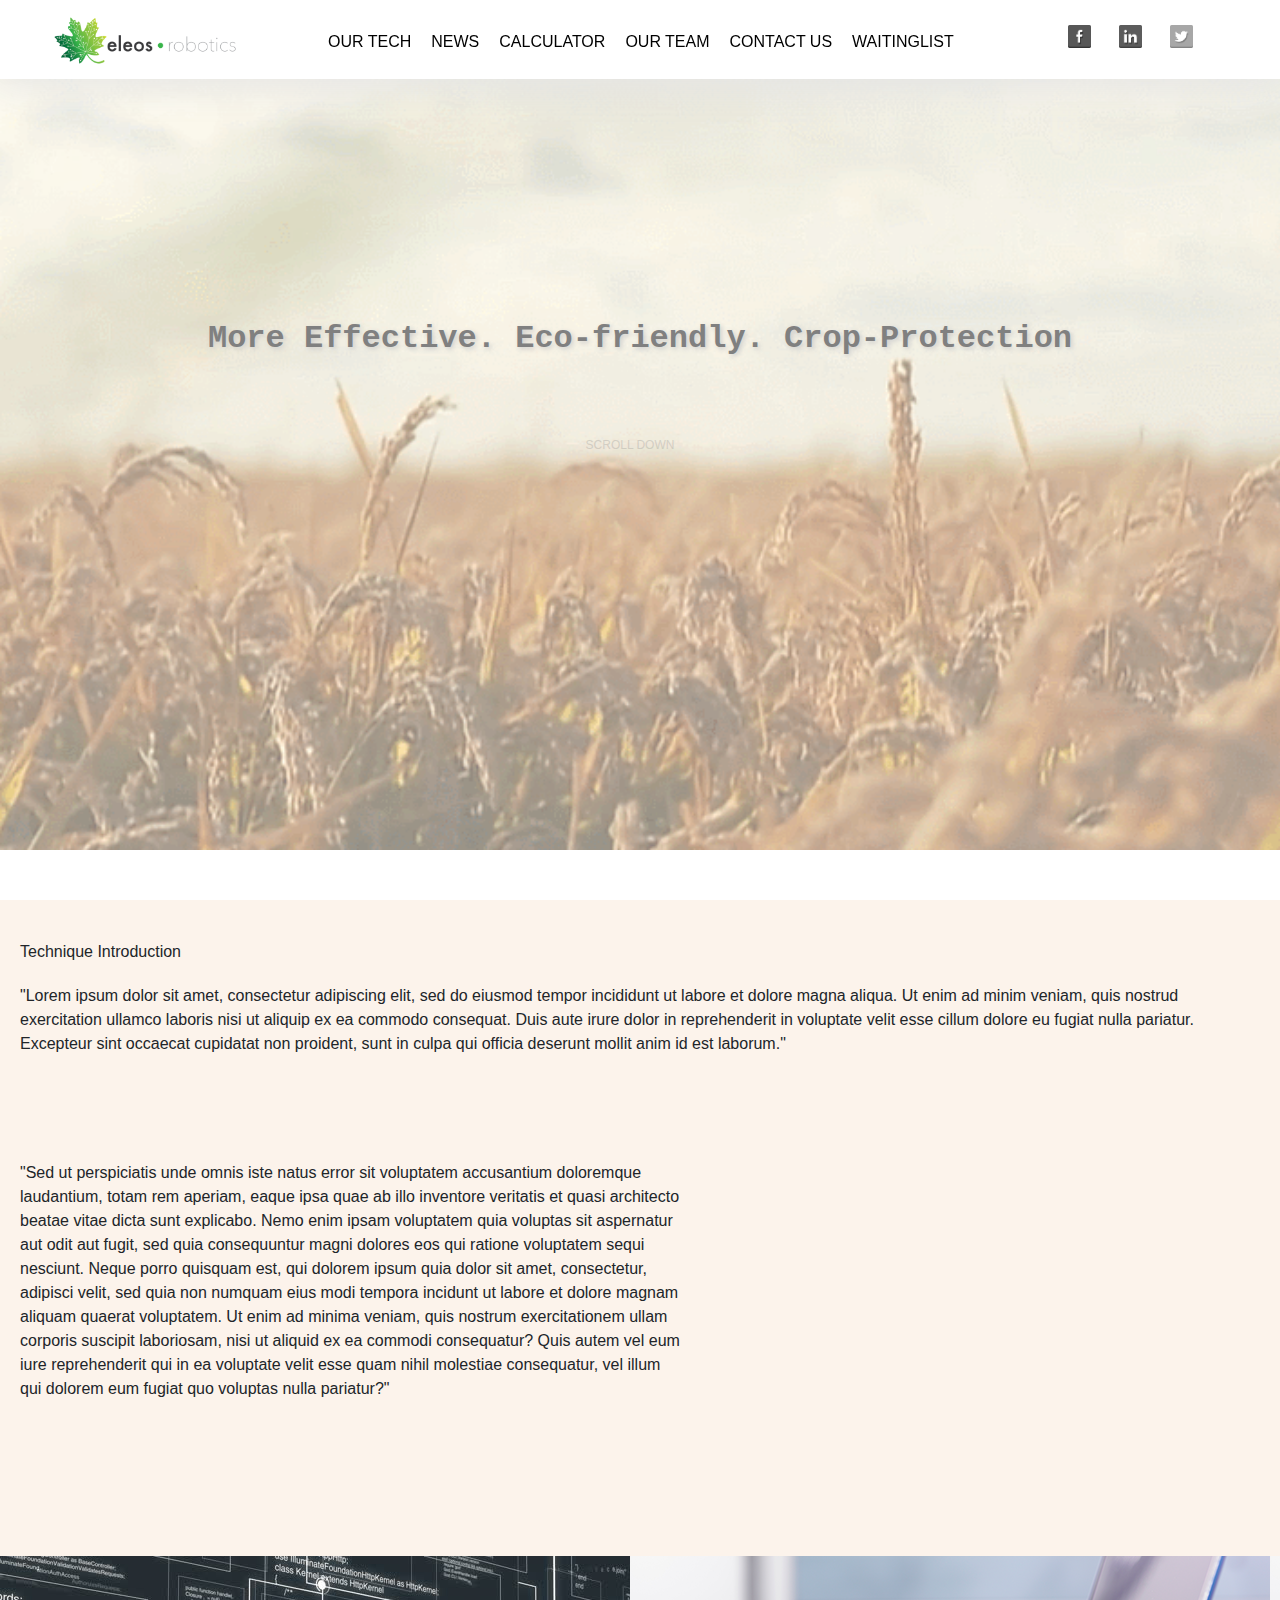
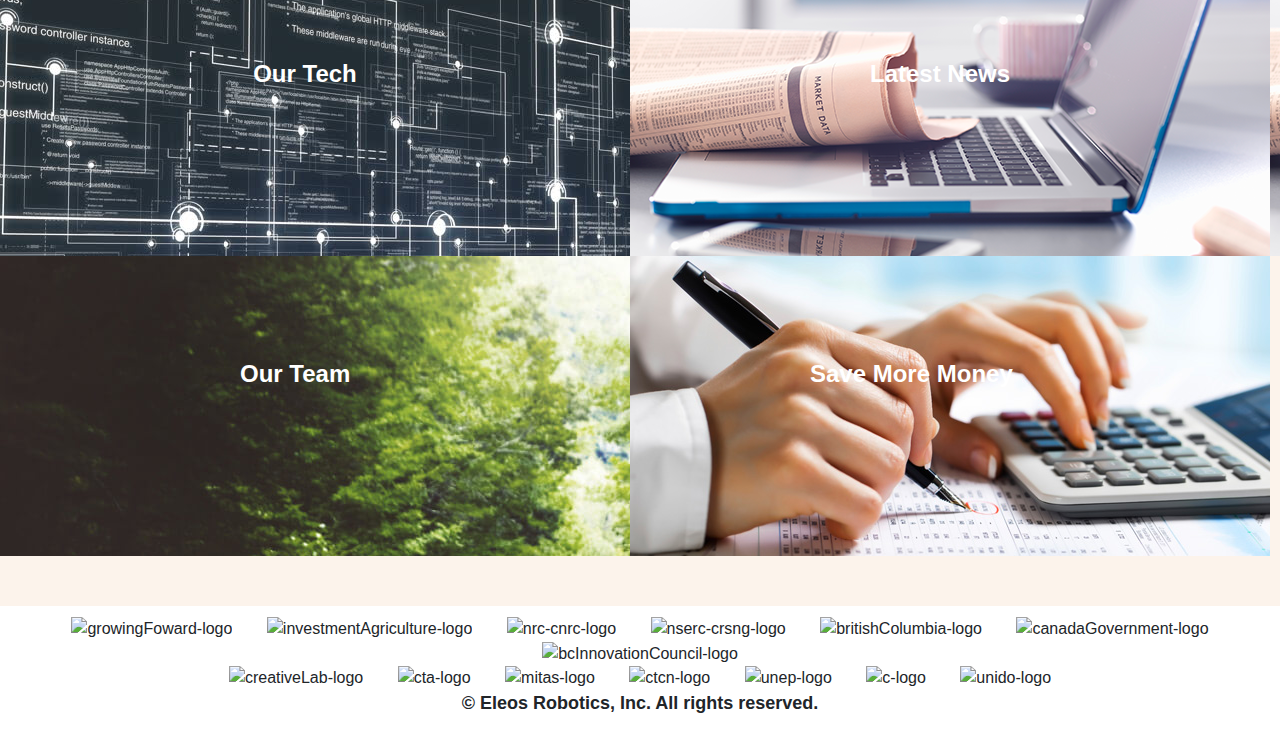
==== commit d950f735: "Index Page added the scroll down button" ====
--- a/Index.html
+++ b/Index.html
@@ -58,48 +58,59 @@
         </div>
     </div>
     
-    <div class="OpenPageContainer">
-        
-        <div class="OpenPageTitle">
-            <h1>More Effective. Eco-friendly. Crop-Protection</h1>
-    </div>
-    </div>
-    <div class="indexWordHeader">
+   
+        <div class="OpenPageContainer">
+        <Section id = "section1">
+            <div class="OpenPageTitle">
+                <h1>More Effective. Eco-friendly. Crop-Protection</h1>
+                <div class = "scrolldown">
+                    <a href ="#section2">
+                        <div class="chevron"></div>
+                        <div class="chevron"></div>
+                        <div class="chevron"></div>
+                        <span class="text">Scroll down</span></a>
+                </div>
+        </div>
+        </Section>
+        </div>
+    
+    <Section id = "section2">
+        <div class="indexWordHeader">
 
-            <p>Technique Introduction</p>
-            <p>"Lorem ipsum dolor sit amet, consectetur adipiscing elit, sed do eiusmod tempor incididunt ut labore et dolore magna aliqua. Ut enim ad minim veniam, quis nostrud exercitation ullamco laboris nisi ut aliquip ex ea commodo consequat. Duis aute irure dolor in reprehenderit in voluptate velit esse cillum dolore eu fugiat nulla pariatur. Excepteur sint occaecat cupidatat non proident, sunt in culpa qui officia deserunt mollit anim id est laborum."</p>
-        </div>
-
-        <div class="indexContent">
-            <div class="indexLeft">
-                <p>"Sed ut perspiciatis unde omnis iste natus error sit voluptatem accusantium doloremque laudantium, totam rem aperiam, eaque ipsa quae ab illo inventore veritatis et quasi architecto beatae vitae dicta sunt explicabo. Nemo enim ipsam voluptatem quia voluptas sit aspernatur aut odit aut fugit, sed quia consequuntur magni dolores eos qui ratione voluptatem sequi nesciunt. Neque porro quisquam est, qui dolorem ipsum quia dolor sit amet, consectetur, adipisci velit, sed quia non numquam eius modi tempora incidunt ut labore et dolore magnam aliquam quaerat voluptatem. Ut enim ad minima veniam, quis nostrum exercitationem ullam corporis suscipit laboriosam, nisi ut aliquid ex ea commodi consequatur? Quis autem vel eum iure reprehenderit qui in ea voluptate velit esse quam nihil molestiae consequatur, vel illum qui dolorem eum fugiat quo voluptas nulla pariatur?"</p>
+                <p>Technique Introduction</p>
+                <p>"Lorem ipsum dolor sit amet, consectetur adipiscing elit, sed do eiusmod tempor incididunt ut labore et dolore magna aliqua. Ut enim ad minim veniam, quis nostrud exercitation ullamco laboris nisi ut aliquip ex ea commodo consequat. Duis aute irure dolor in reprehenderit in voluptate velit esse cillum dolore eu fugiat nulla pariatur. Excepteur sint occaecat cupidatat non proident, sunt in culpa qui officia deserunt mollit anim id est laborum."</p>
             </div>
 
-            <div class="indexRight">
-                <iframe width="560" height="315" src="https://www.youtube.com/embed/Y1xDtxOcdfM" frameborder="0" allow="autoplay; encrypted-media" allowfullscreen></iframe>
+            <div class="indexContent">
+                <div class="indexLeft">
+                    <p>"Sed ut perspiciatis unde omnis iste natus error sit voluptatem accusantium doloremque laudantium, totam rem aperiam, eaque ipsa quae ab illo inventore veritatis et quasi architecto beatae vitae dicta sunt explicabo. Nemo enim ipsam voluptatem quia voluptas sit aspernatur aut odit aut fugit, sed quia consequuntur magni dolores eos qui ratione voluptatem sequi nesciunt. Neque porro quisquam est, qui dolorem ipsum quia dolor sit amet, consectetur, adipisci velit, sed quia non numquam eius modi tempora incidunt ut labore et dolore magnam aliquam quaerat voluptatem. Ut enim ad minima veniam, quis nostrum exercitationem ullam corporis suscipit laboriosam, nisi ut aliquid ex ea commodi consequatur? Quis autem vel eum iure reprehenderit qui in ea voluptate velit esse quam nihil molestiae consequatur, vel illum qui dolorem eum fugiat quo voluptas nulla pariatur?"</p>
+                </div>
+
+                <div class="indexRight">
+                    <iframe width="560" height="315" src="https://www.youtube.com/embed/Y1xDtxOcdfM" frameborder="0" allow="autoplay; encrypted-media" allowfullscreen></iframe>
+                </div>
+
             </div>
+            <div class = "contentSqures">
+                    <div class = "techContent">
+                        <a class = "techIndex" href = "TechnologyPage.html">Our Tech</a>
+                    </div>
 
-        </div>
-        <div class = "contentSqures">
-                <div class = "techContent">
-                    <a class = "techIndex" href = "TechnologyPage.html">Our Tech</a>
-                </div>
-                
-                <div class = "newsContent">
-                    <a class = "newsIndex" href="NewsPage.html">Latest News</a>
-                </div>
-            
-                <div class = "ourTeamContent">
-                    <a class = "teamIndex" href = "Aboutus.html">Our Team</a>
-                </div>
-            
-                <div class = "calContent">
-                    <a class = "calcuIndex" href = "Calculator.html">Save More Money</a>
-                </div>
-               
-        </div>
+                    <div class = "newsContent">
+                        <a class = "newsIndex" href="NewsPage.html">Latest News</a>
+                    </div>
 
-        
+                    <div class = "ourTeamContent">
+                        <a class = "teamIndex" href = "Aboutus.html">Our Team</a>
+                    </div>
+
+                    <div class = "calContent">
+                        <a class = "calcuIndex" href = "Calculator.html">Save More Money</a>
+                    </div>
+
+            </div>
+        </Section>
+
         <!---Footer Start--->
         <footer>
           <!--Supporters-->
--- a/CSS/Base.css
+++ b/CSS/Base.css
@@ -201,6 +201,7 @@
     width: 7em;
     margin: 0 15px;
 }
+footer a:link { text-decoration: none;}
 .supporterTop, .supporterBottom, .threeLogo {
     display: inline-block;
 }
@@ -213,11 +214,6 @@
     width: 100%;
     position: relative;
 }
-/***** Results Page ****/
-
-.results {
-    margin-top: 100px;
-}
 
 /******************* Index CSS ************************/
 
@@ -225,6 +221,7 @@
     width: 100%;
     height: 100%;
     position: relative;
+    
 }
 
 .OpenPageContainer .OpenPageTitle{
@@ -261,8 +258,13 @@
     margin-bottom: 20px;
 }
 
+.contentSqures{
+    width: 100%;
+}
+
 .indexWordHeader {
-    width: 70%;
+    width: 100%;
+    padding: 20px;
     margin-left: auto;
     margin-right: auto;
     margin-bottom: 10px;
@@ -277,9 +279,10 @@
 }
 
 .indexContent {
+    padding: 20px;
     display: flex;
     height: 450px;
-    width: 95%;
+    width: 100%;
     margin-left: auto;
     margin-right: auto;
     margin-bottom: 20px;
@@ -311,7 +314,7 @@
     width: 50%;
     background-image: url("../Images/Index/tech_index.jpg");
     text-align: center;
-    
+
 }
 
 .techIndex{
@@ -373,6 +376,94 @@
     font-weight: 600;
     margin-left: 80px;
 }
+
+.scrolldown{
+    display: flex;
+    justify-content: center;
+    align-items: center;
+    position: relative;
+}
+.chevron {
+  position: absolute;
+  width: 28px;
+  height: 8px;
+  opacity: 0;
+  transform: scale3d(0.5, 0.5, 0.5);
+  animation: move 3s ease-out infinite;
+}
+
+.chevron:first-child {
+  animation: move 3s ease-out 1s infinite;
+}
+
+.chevron:nth-child(2) {
+  animation: move 3s ease-out 2s infinite;
+}
+
+.chevron:before,
+.chevron:after {
+  content: ' ';
+  position: absolute;
+  top: 0;
+  height: 100%;
+  width: 51%;
+  background: #808080;
+}
+
+.chevron:before {
+  left: 0;
+  transform: skew(0deg, 30deg);
+}
+
+.chevron:after {
+  right: 0;
+  width: 50%;
+  transform: skew(0deg, -30deg);
+}
+
+@keyframes move {
+  25% {
+    opacity: 1;
+
+  }
+  33% {
+    opacity: 1;
+    transform: translateY(30px);
+  }
+  67% {
+    opacity: 1;
+    transform: translateY(40px);
+  }
+  100% {
+    opacity: 0;
+    transform: translateY(55px) scale3d(0.5, 0.5, 0.5);
+  }
+}
+.scrolldown a{
+    text-decoration: none;
+}
+
+.text {
+  display: block;
+  margin-top: 70px;
+  margin-left: -20px;
+  font-family: "Helvetica Neue", "Helvetica", Arial, sans-serif;
+  font-size: 12px;
+  color: #808080;
+  text-transform: uppercase;
+  white-space: nowrap;
+  opacity: .25;
+  animation: pulse 2s linear alternate infinite;
+}
+
+.text a{
+    text-decoration-line: none;
+}
+@keyframes pulse {
+  to {
+    opacity: 1;
+  }
+}
 /*************** Waitinglist Page CSS *******************/
 #waitingMain {
     height: 100%;
@@ -444,7 +535,7 @@
         margin-top: 10px;
         width: 5%;
     }
-    
+
 
 }
 
@@ -452,14 +543,13 @@
 #techMainWrapper {
     height: 100%;
     width: 100%;
-    padding-top: 8em;
     background-image: url('../images/cropyard.jpg');
     background-repeat: no-repeat;
     background-attachment: fixed;
     background-size: cover;
 }
 
-#techMainWrapper h1 {
+#techMainWrapper h1 { /*All h1 in the page.*/
     font-size: 3em;
     margin: 0.8em auto;
     text-align: center;
@@ -467,36 +557,101 @@
 
 #techTopWrapper {
     height: 100%;
-    width: 100%;
+    width: 80%;
+    border-radius: 5px;
 }
 
 #techTopWrapper {
     height: auto;
-    width:  80%;
+    width:  100%;
     margin: auto auto 13em auto;
     padding: 1em;
-    background-color: rgba(255, 255, 255, 0.8);
     border-radius: 5px;
 }
 
-.techWordHeader{
-    width: 100%;
+/*Page Top(About Technology)*/
+.aboutTech {
+    width: 90%;
     height: auto;
-    margin: 0 auto 2em auto;
-    padding: 0;
-}
-
-#techMainWrapper .techWordHeader h1 {
-    margin: 0;
-}
-
-.techWordHeader p {
+    margin: 8em auto;
+    border-radius: 5px;
+    color:#fff;
+}
+
+.aboutTech img {
+    margin-left: 10%;
+    margin-bottom: 1.5em;
+    width:70%;
+    border-radius: 60px;
+}
+
+.aboutFlex {
+    height: 100%;
+    width: 100%;
+}
+
+.aboutLeft img { /*Picture*/
+    width: 80%;
+    margin: auto;
+}
+
+.aboutLeft {
+    width: 48%;
+    height: 30em;
+    float: left;
+    margin-top: auto;
+    margin-bottom: auto;
+    text-align: center;
+}
+
+.aboutRight {
+    width: 50%;
+    height: 30em;
+    float: left;
+    text-align: center;
+    margin-top: auto;
+    margin-bottom: auto;
+}
+
+.aboutRight h2 { color: #fff;}
+.aboutRight p {
+    font-size: 1.3em;
     text-align: left;
+    margin: 0 auto 0.5em auto;
     width: 90%;
-    height: 100%;
-    margin: 0 auto;
-}
-
+}
+
+.aboutInner {
+    width: 100%;
+    height: auto;
+    margin: auto;
+}
+
+#seeDemo  { /*Learn More Button*/
+    width:44%;
+    float: center;
+    margin: 0.5em auto;
+    font-size:1.5em;
+    font-weight:bold;
+    text-decoration:none;
+    display:inline-block;
+    text-align:center;
+    padding:8px 0 10px;
+    color:#fff;
+    background-color: #33ABF9;
+    box-shadow:2px 2px #555;
+    border-radius:5px;
+}
+
+#seeDemo:hover{ /*See Demo Button*/
+    text-decoration:none;
+    background-color: #fff;
+    transition: 0.4s;
+    color: #33ABF9;
+}
+
+
+/**
 .techVideo {
     width: 40%;
     height: auto;
@@ -509,6 +664,7 @@
     width: 100%;
 }
 
+
 .techWord {
     width: 50%;
     height: 100%;
@@ -529,25 +685,26 @@
     margin-left: 2em;
     color: #fff;
 }
+**/
 
 .techDetail {
     height: 100%;
     width: 100%;
     margin: 5em auto;
     border-radius: 5px;
-    background-color: rgba(255, 255, 255, 0.8);
 }
 
 .techDetailBlock {
-    width: 98%;
+    width: 100%;
     height: 100%;
     margin: 2em auto;
     display: block;
     text-align: center;
+    color: #fff;
 }
 
 .techDetailBlock h3 {
-    margin-top: 1.5em;
+    margin-top: 3em;
     font-size: 1.7em;
     font-weight: bold;
 }
@@ -561,44 +718,31 @@
 }
 
 .techDetailBlock img {
-    max-width: 100%;
-    max-height: 28em;
-    height: 18em;
-    width: auto;
+    height: 100%;
+    width: 100%;
     margin: 0 auto;
 }
 
-.detailBlockLeft1, .detailBlockLeft2, .detailBlockLeft3 {
-    width: 48%;
-    height: 35em;
-    margin: 1em 0.5em;
+.detailBlockLeft1, .detailBlockRight1 {
+    width: 50%;
+    height: 22em;
+    margin: 0;
     float: left;
     display: inline-block;
-    border-radius: 5px;
-}
-
-.detailBlockRight1, .detailBlockRight2, .detailBlockRight3 {
-    width: 48%;
-    float: right;
-    height: 35em;
-    margin: 1em 0.5em;
-    border-radius: 5px;
+    background-color: #83F52C;
+}
+.detailBlockRight1 { float: right;}
+
+.detailBlockLeft2, .detailBlockRight2 {
+    width: 50%;
+    height: 22em;
+    margin: 0;
+    float: left;
     display: inline-block;
-}
-
-.detailBlockLeft1, .detailBlockRight1, .detailBlockLeft3 {
-    background-color: #fff;
-
-}
-
-.detailBlockLeft2, .detailBlockRight2 {
-    background-color: #fff;
-}
-
-.detailBlockLeft3, .detailBlockRight3 {
-   background-color: #fff;
-}
-
+    background-color: #33ABF9;
+}
+
+.detailBlockRight2 { float: right;}
 
 /*Advantages*/
 .techAdvantage {
@@ -606,15 +750,13 @@
     height: 100%;
     background-color: rgba(255, 255, 255, 0.8);
     border-radius: 15px;
-    box-shadow: 10px 10px 10px;
     margin: 10em auto 0 auto;
     text-align: center;
 }
 
 .advantageBlock {
-    width: 28%;
+    width: 20%;
     margin: 0 1em 3em 1em;
-    box-shadow: 5px 5px 5px;
     display: inline-block;
 }
 
@@ -643,7 +785,6 @@
   height: 100%;
   background-color: rgba(255, 255, 255, 0.8);
   border-radius: 15px;
-  box-shadow: 10px 10px 10px;
   margin: 10em auto 0 auto;
   text-align: center;
 }
@@ -656,7 +797,6 @@
 .benefitsBlock {
     width: 28%;
     margin: 0 1em 3em 1em;
-    box-shadow: 5px 5px 5px;
     display: inline-block;
 }
 
@@ -669,7 +809,6 @@
 .benefitsBlock img {
     width: 50%;
 }
-
 
 .linkBoxes {
     display: flex;
@@ -691,18 +830,8 @@
     margin-top: 2em;
     padding: 0.4em;
     display: inline-block;
-    line-height: 1.3;
-    background: #fff;
-    vertical-align: middle;
-    border-radius: 5px;
-}
-
-.leftBox p:before , .rightBox p:before {
-  color: white;
-  margin-right: 8px;
-}
-
-.rightBox h1 { font-size: 26px;}
+
+}
 
 /**************** Contact Us Page CSS ********************/
 
@@ -911,84 +1040,6 @@
     color: #3D4353;
 }
 
-/*Page Top(About Technology)*/
-.aboutTech {
-    width: 90%;
-    height: auto;
-    margin: 8em auto;
-    border-radius: 5px;
-    color:#fff;
-}
-
-.aboutTech img {
-    margin-left: 10%;
-    margin-bottom: 1.5em;
-    width:70%;
-    border-radius: 60px;
-}
-
-.aboutFlex {
-    height: 100%;
-    width: 100%;
-}
-
-.aboutLeft img { /*Picture*/
-    width: 80%;
-    margin: auto;
-}
-
-.aboutLeft {
-    width: 48%;
-    height: 30em;
-    float: left;
-    margin-top: auto;
-    margin-bottom: auto;
-    text-align: center;
-}
-
-.aboutRight {
-    width: 50%;
-    height: 30em;
-    float: left;
-    text-align: center;
-    margin-top: auto;
-    margin-bottom: auto;
-}
-
-.aboutRight h2 { color: #fff;}
-.aboutRight p {
-    font-size: 1.3em;
-    text-align: left;
-    margin: 0 auto 0.5em auto;
-    width: 90%;
-}
-
-.aboutInner {
-    width: 50%;
-    margin: auto;
-}
-
-.aboutInner a { /*Learn More Button*/
-    width:70%;
-    margin: 0.7em auto;
-    font-size:24px;
-    font-weight:bold;
-    text-decoration:none;
-    display:block;
-    text-align:center;
-    padding:8px 0 10px;
-    color:#fff;
-    background-color:#33ABF9;
-    box-shadow:2px 2px #555;
-    border-radius:5px;
-}
-
-.aboutInner a:hover{ /*Learn More Button*/
-    text-decoration:none;
-    background-color: #fff;
-    transition: 0.4s;
-}
-
 /*About Team*/
 #aboutTeam {
     width: 90%;
@@ -1022,7 +1073,6 @@
     height: auto;
     width: 43%;
     display: inline-block;
-    box-shadow: 2px 2px 2px black;
 }
 
 #member img { /*member photos*/
@@ -1070,7 +1120,6 @@
     border-radius: 5px;
     background: rgba(255, 255, 255, 0.7);
     text-align: center;
-    box-shadow: 2px 2px 2px black;
 }
 
 .aboutStory h2 { /*Small heading*/
@@ -1165,31 +1214,6 @@
       text-align: center;
   }
 
-  .leftBox h1 { font-size: 26px;}
-
-  .leftBox p, .rightBox p {
-    font-size: 20px;
-    font-weight: bold;
-    color: #505050;
-    padding: 0.5em;
-    display: inline-block;
-    line-height: 1.3;
-    background: #dbebf8;
-    vertical-align: middle;
-  }
-
-  .leftBox p:before , .rightBox p:before {
-    content: '●';
-    color: white;
-    margin-right: 8px;
-  }
-  .rightBox {
-      margin-left: auto;
-      width: 300px;
-      text-align: center;
-  }
-
-  .rightBox h1 { font-size: 26px;}
 
   /**************** About Us Responsive(1080px) ********************/
 
@@ -1294,7 +1318,6 @@
       border-radius: 5px;
       background: rgba(255, 255, 255, 0.7);
       text-align: center;
-      box-shadow: 2px 2px 2px black;
   }
 
   .aboutStory h2 { /*Small heading*/
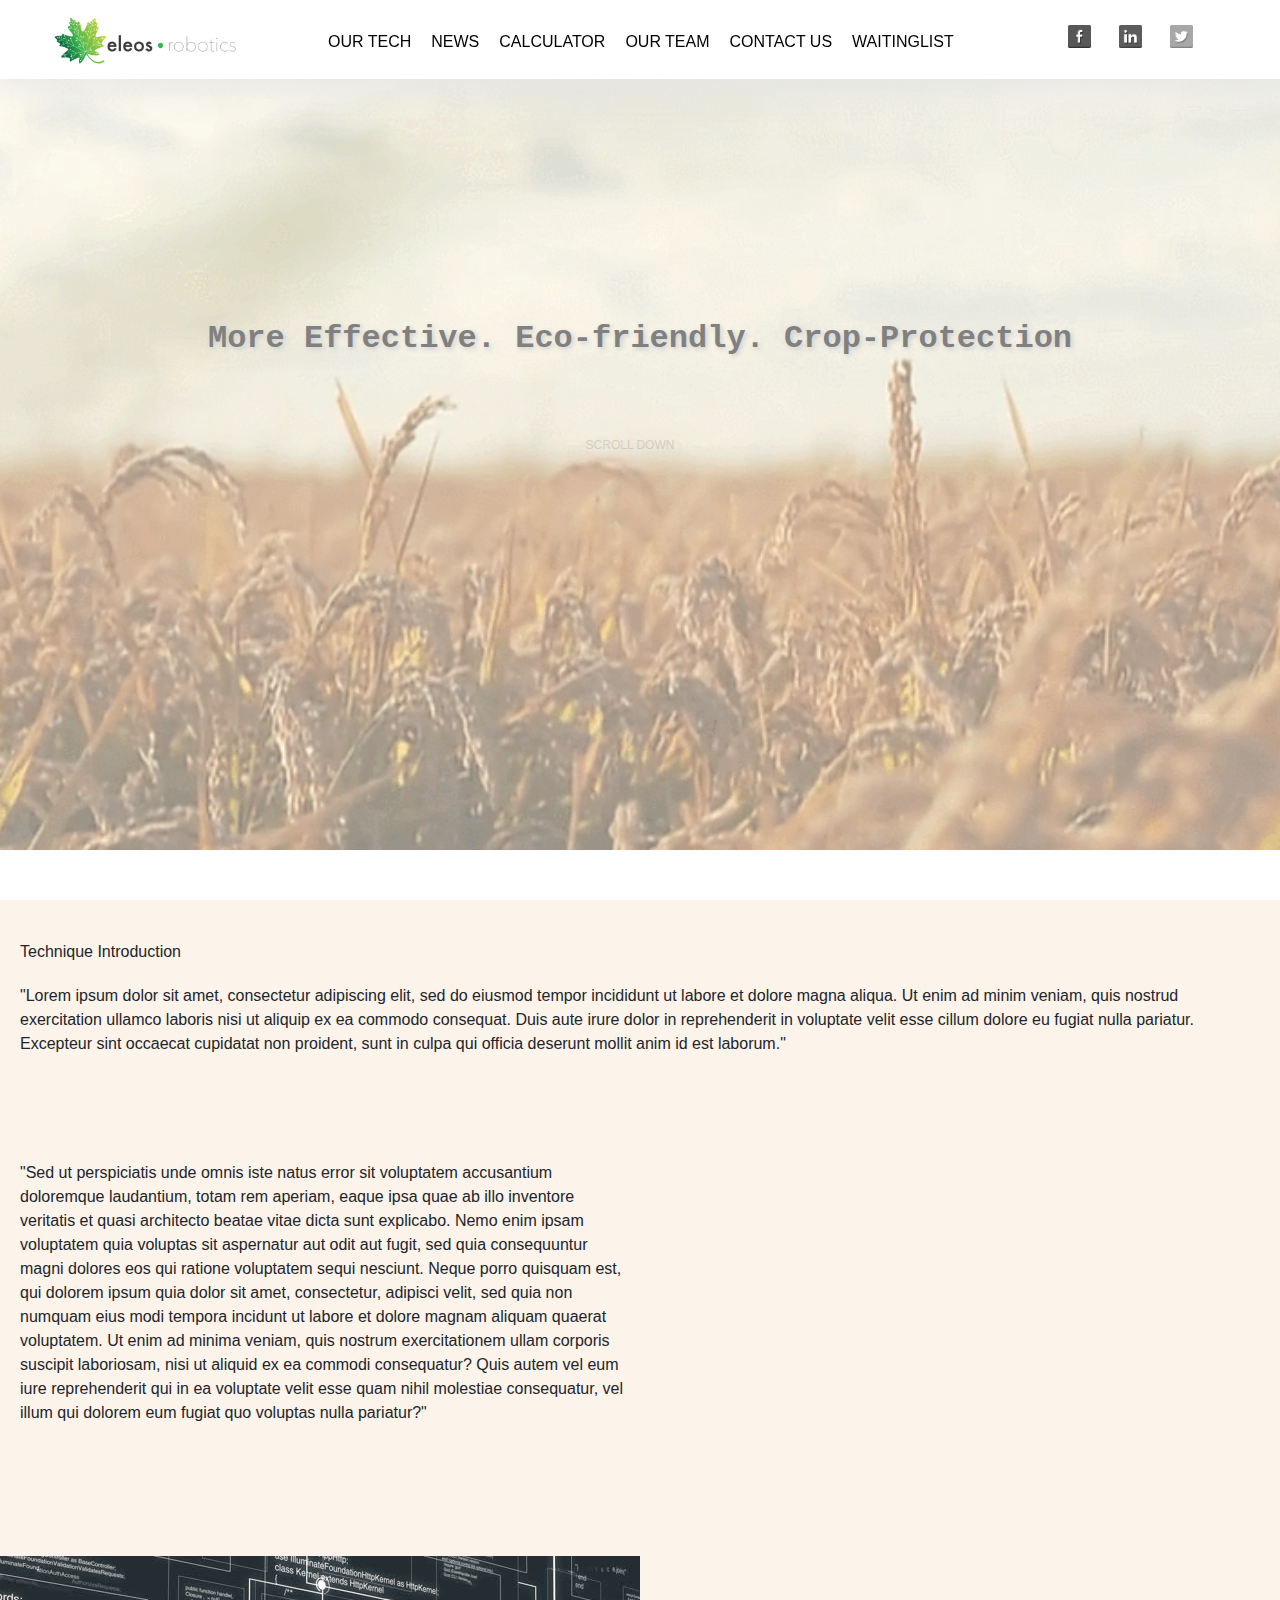
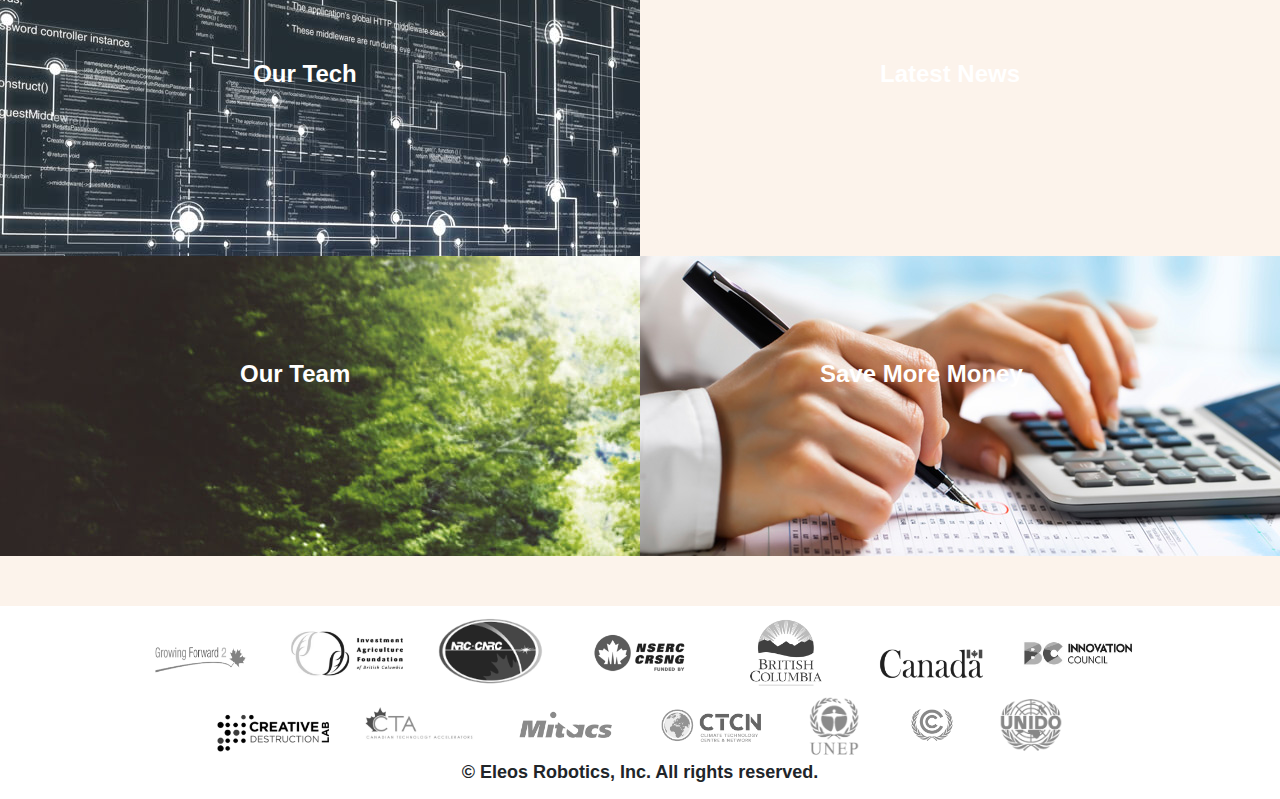
==== commit 605e7c1f: "Fixed the image path" ====
--- a/Index.html
+++ b/Index.html
@@ -116,23 +116,23 @@
           <!--Supporters-->
           <div id="footerSupporter">
             <div class="supporterTop">
-              <img src="images/flogo1.png" alt="growingFoward-logo">
-              <img src="images/flogo2.jpg" alt="investmentAgriculture-logo">
-              <img src="images/flogo3.png" alt="nrc-cnrc-logo">
-              <img src="images/flogo4.png" alt="nserc-crsng-logo">
-              <img src="images/flogo5.png" alt="britishColumbia-logo">
-              <img src="images/flogo6.jpg" alt="canadaGovernment-logo">
-              <img src="images/flogo7.png" alt="bcInnovationCouncil-logo">
+              <img src="Images/flogo1.png" alt="growingFoward-logo">
+              <img src="Images/flogo2.jpg" alt="investmentAgriculture-logo">
+              <img src="Images/flogo3.png" alt="nrc-cnrc-logo">
+              <img src="Images/flogo4.png" alt="nserc-crsng-logo">
+              <img src="Images/flogo5.png" alt="britishColumbia-logo">
+              <img src="Images/flogo6.jpg" alt="canadaGovernment-logo">
+              <img src="Images/flogo7.png" alt="bcInnovationCouncil-logo">
             </div>
             <div class="supporterBottom">
-              <img src="images/flogo8.png" alt="creativeLab-logo">
-              <img src="images/flogo9.png" alt="cta-logo">
-              <img src="images/flogo10.png" alt="mitas-logo">
-              <img src="images/flogo11.png" alt="ctcn-logo">
+              <img src="Images/flogo8.png" alt="creativeLab-logo">
+              <img src="Images/flogo9.png" alt="cta-logo">
+              <img src="Images/flogo10.png" alt="mitas-logo">
+              <img src="Images/flogo11.png" alt="ctcn-logo">
               <div class="threeLogo">
-                <img src="images/flogo12.png" alt="unep-logo">
-                <img src="images/flogo13.png" alt="c-logo">
-                <img src="images/flogo14.png" alt="unido-logo">
+                <img src="Images/flogo12.png" alt="unep-logo">
+                <img src="Images/flogo13.png" alt="c-logo">
+                <img src="Images/flogo14.png" alt="unido-logo">
               </div>
             </div>
           </div>
--- a/CSS/Base.css
+++ b/CSS/Base.css
@@ -221,7 +221,7 @@
     width: 100%;
     height: 100%;
     position: relative;
-    
+
 }
 
 .OpenPageContainer .OpenPageTitle{
@@ -258,10 +258,6 @@
     margin-bottom: 20px;
 }
 
-.contentSqures{
-    width: 100%;
-}
-
 .indexWordHeader {
     width: 100%;
     padding: 20px;
@@ -279,7 +275,7 @@
 }
 
 .indexContent {
-    padding: 20px;
+    padding:20px;
     display: flex;
     height: 450px;
     width: 100%;
@@ -289,31 +285,33 @@
 }
 
 .indexLeft {
-    width: 700px;
+    width: 50%;
     height: 300px;
     margin-top: auto;
     margin-bottom: auto;
 }
 
 .indexLeft p {
-    width: 660px;
-    margin-left: 0;
     text-align: left;
 }
 
 .indexRight {
     height: 315px;
-    width: 560px;
-    margin: auto 15px auto auto;
+    width: 50%;
+    margin: 20px 15px auto auto;
+    float: right;
+}
+.contentSqures{
+    width: 100%;
 }
 
 .techContent{
     padding: 100px;
     height: 300px;
-    margin-bottom: 30px;
     width: 50%;
     background-image: url("../Images/Index/tech_index.jpg");
     text-align: center;
+    background-repeat: no-repeat;
 
 }
 
@@ -326,12 +324,16 @@
 }
 
 .newsContent{
-    width: 60%;
+    float: right;
+    width: 50%;
     height: 300px;
     padding: 100px;
-    margin-left: 630px;
-    margin-top: -330px;
+    margin-top: -300px;
     background-image: url("../Images/Index/newIndex.png");
+    background-repeat: no-repeat;
+    background-size: cover;
+    background-attachment: fixed;
+    background-position: center;
 }
 
 .newsIndex{
@@ -348,6 +350,7 @@
     padding: 100px;
     background-image: url("../Images/Index/ourTeam1.jpg");
     margin-bottom: 50px;
+    background-repeat: no-repeat;
 }
 
 .teamIndex{
@@ -356,7 +359,7 @@
     font-size: 1.5em;
     font-weight: 600;
     margin-left: 140px;
-    
+
 }
 
 .calContent{
@@ -367,6 +370,8 @@
     margin-top: -350px;
     background-image: url("../Images/Index/caculator.jpg");
     margin-bottom: 50px;
+    float: right;
+    background-repeat: no-repeat;
 }
 
 .calcuIndex{
@@ -459,15 +464,27 @@
 .text a{
     text-decoration-line: none;
 }
+
+.scrolldown a:link {
+    text-decoration: none;
+}
+
 @keyframes pulse {
   to {
     opacity: 1;
   }
 }
+
+.techContent a:link, .newsContent a:link, .ourTeamContent a:link, .calContent a:link { text-decoration: none;}
+
 /*************** Waitinglist Page CSS *******************/
 #waitingMain {
     height: 100%;
     padding-bottom: 50px;
+}
+
+.waitingheader {
+    margin-top: 7%;
 }
 
 .waitingheader, p h2{
@@ -505,17 +522,53 @@
 }
 
 .userWait {
-    border: 2px solid;
     height: auto;
     width: 60%;
     margin-left: auto;
     margin-right: auto;
 }
 
+.waitingHeader2 {
+    margin-top: 2%;
+}
+
 .waitingHeader2 h2{
     text-align: center;
 }
 
+.userWait form {
+    width: 80%;
+    height: 50%;
+    margin: auto;
+}
+
+.leftForm2 {
+    height: 45%;
+    margin: auto;
+}
+
+.rightForm2{
+    margin:auto;
+}
+
+.formWrap {
+    display: flex;
+}
+
+#contactSubmit2 {
+    background-color: #1abc9c;
+    border-radius: 4px;
+    color: #fff;
+    margin-top: 15px;
+    margin-left: 35%;
+    font-size: 18px;
+    width: 30%;
+    line-height: 40px;
+    -webkit-transition: none;
+    transition: none;
+    box-shadow: 0 3px 0 #0e8c73;
+    text-shadow: 0 1px 1px rgba(0, 0, 0, .3);
+}
 
 /******************* News Page CSS ***********************/
 
@@ -650,43 +703,6 @@
     color: #33ABF9;
 }
 
-
-/**
-.techVideo {
-    width: 40%;
-    height: auto;
-    float: left;
-    margin-left: 5%;
-    margin-top: 4em;
-}
-
-.techVideo iframe {
-    width: 100%;
-}
-
-
-.techWord {
-    width: 50%;
-    height: 100%;
-    float: right;
-    margin: 3em 1em;
-}
-
-.techWord h2 {
-    width: 100%;
-    color: #fff;
-    text-align: center;
-}
-
-.techWord p {
-    width: 90%;
-    font-size: auto;
-    height: auto;
-    margin-left: 2em;
-    color: #fff;
-}
-**/
-
 .techDetail {
     height: 100%;
     width: 100%;
@@ -746,11 +762,11 @@
 
 /*Advantages*/
 .techAdvantage {
-    width: 90%;
+    width: 100%;
     height: 100%;
     background-color: rgba(255, 255, 255, 0.8);
-    border-radius: 15px;
-    margin: 10em auto 0 auto;
+    border-radius: 5px;
+    margin: 10em auto 5em auto;
     text-align: center;
 }
 
@@ -771,31 +787,33 @@
 }
 
 /*Image Slider section*/
-.advantageDetail {
+.imageSlider {
     width: 80%;
-    padding: 1em;
+    padding: 2em;
     margin: 3em auto;
     border-radius: 15px;
     background-color: rgba(255, 255, 255, 0.7);
 }
 
+
 /*Benefits seciton*/
 .benefits {
-  width: 90%;
-  height: 100%;
-  background-color: rgba(255, 255, 255, 0.8);
-  border-radius: 15px;
-  margin: 10em auto 0 auto;
-  text-align: center;
+    width: 100%;
+    height: 100%;
+    background-color: rgba(255, 255, 255, 0.8);
+    border-radius: 5px;
+    margin: 10em auto 0 auto;
+    text-align: center;
 }
 
 .benefits p {
-    width: 90%;
-    margin: auto;
+    font-size: 1.5em;
+    font-style: italic;
+    font-weight: bold;
 }
 
 .benefitsBlock {
-    width: 28%;
+    width: 20%;
     margin: 0 1em 3em 1em;
     display: inline-block;
 }
@@ -813,28 +831,53 @@
 .linkBoxes {
     display: flex;
     height: 400px;
-    width: 55%;
+    width: 70%;
     margin: 40px auto 40px;
 }
 
-.leftBox, .rightBox {
+#leftBox a, #rightBox a  {
+    text-decoration: none;
+}
+
+#leftBox, #rightBox {
     margin: 0 auto;
     width: 20em;
     text-align: center;
 }
 
-.leftBox p, .rightBox p {
-    font-size: 1.5em;
-    font-weight: bold;
-    color: #505050;
-    margin-top: 2em;
-    padding: 0.4em;
-    display: inline-block;
-
+#leftBox h3{
+    width: 100%;
+    height:50%;
+    margin: 2em auto;
+    padding: 1.8em 0;
+    font-size: 2.5em;
+    color: #fff;
+    text-shadow: 2px 2px #333;
+    border-radius: 5px;
+    background-image: url('../images/techIcons/calculator.jpg');
+    background-size: cover;
+}
+
+#rightBox h3 {
+    width: 100%;
+    height:50%;
+    margin: 2em auto;
+    padding: 1.8em 0;
+    font-size: 2.5em;
+    color: #fff;
+    text-shadow: 2px 2px #333;
+    background-image: url('../images/techIcons/list.jpeg');
+    background-size: cover;
+    border-radius: 5px;
+}
+
+#rightBox h3:hover, #leftBox h3:hover {
+    color: #333;
+    text-shadow: 2px 2px #fff;
+    transition: 0.4s;
 }
 
 /**************** Contact Us Page CSS ********************/
-
 .contactWordHeader h1{
     padding: 20px;
 }
@@ -984,16 +1027,24 @@
 /**************** Contact Us Result Page CSS ********************/
 #conResultMain {
     display: block;
-    height: 400px;
-    padding-top: 50px;
-    background-image: url('../images/riceFields.gif');
+    height: 33em;
+    width: 100%;
+    padding-top: 7em;
+    background-image: url('../images/sampleNewsImg2.jpeg');
+    background-size: cover;
+    background-position: center;
+    bottom: 0;
 }
 
 #conResultMsg p {
-    margin-top: 60px;
-    padding-top: 10px;
+    width: 70%;
+    height: 30%;
+    padding: 2em;
+    border-radius: 5px;
+    text-align: center;
+    margin: 2em auto;
     font-size: 30px;
-    background-color: rgba(255, 255, 255, .5);
+    background-color: rgba(255, 255, 255, 0.7);
 }
 
 #contactSubmit { /*Submit Button settings*/
@@ -1010,6 +1061,7 @@
     box-shadow: 0 3px 0 #0e8c73;
     text-shadow: 0 1px 1px rgba(0, 0, 0, .3);
 }
+
 #contactSubmit:hover {
     background-color: #31c8aa;
     box-shadow: 0 3px 0 #23a188;
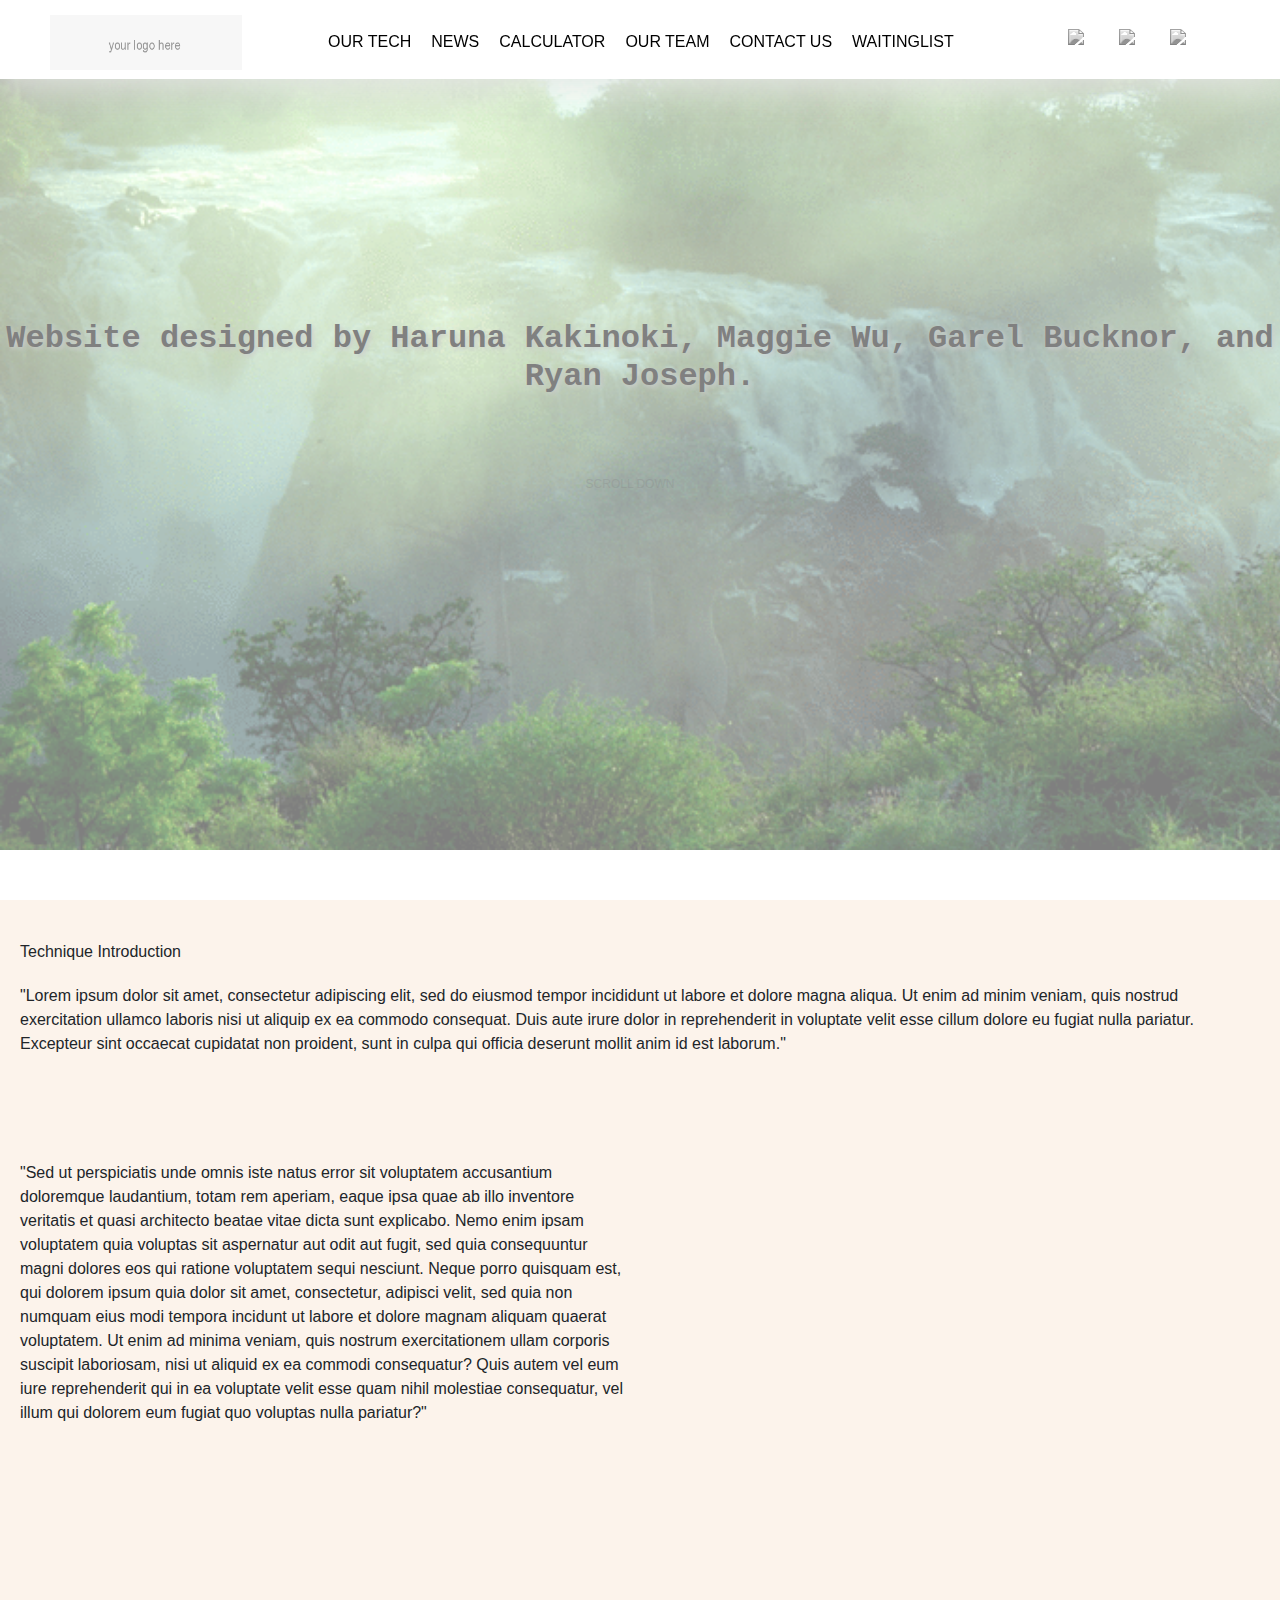
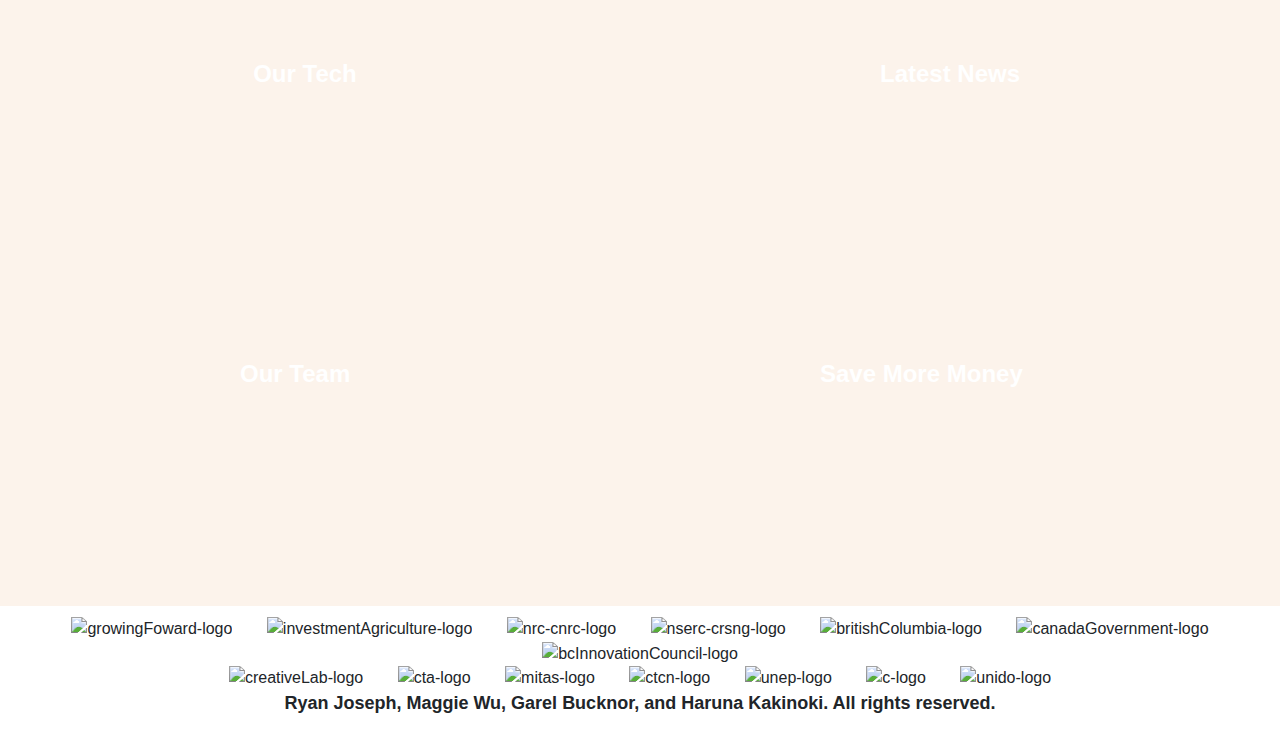
==== commit 23ce7e45: "Removed more images about our client and updated the index page" ====
--- a/Index.html
+++ b/Index.html
@@ -5,7 +5,7 @@
     <meta charset="utf-8">
 
     <!-- Eleos Tab Icon -->
-    <link rel="icon" href="Images/eleosIcon.png">
+    <link rel="icon" href="images/placeholder.png">
 
     <!-- CSS Files -->
     <link rel="stylesheet" href="CSS/Base.css" type="text/css">
@@ -26,7 +26,7 @@
 <body>
     <div id = "headerWhite">
         <div class="headerContent">
-            <li class = "logo"><a href="Index.html"><img src = "Images/logo.png" /></a></li>
+            <li class = "logo"><a href="Index.html"><img src = "images/placeholderlogo.png"></a></li>
 
             <ul class="navBar">
                 <li><a href="TechnologyPage.html">OUR TECH</a></li>
@@ -38,14 +38,14 @@
             </ul>
 
             <ul class="blogs">
-                <li><a href = "https://www.facebook.com/eleosrobotics/"><img src="Images/facebook.png"></a></li>
-                <li><img src ="Images/linkedin.png"></li>
-                <li><img src ="Images/twitter.png"></li>
+                <li><a href = "https://www.facebook.com"><img src="images/facebook.png"></a></li>
+                <li><img src ="images/linkedin.png"></li>
+                <li><img src ="images/twitter.png"></li>
             </ul>
 
             <div class = "dropMenu">
-            <li class = "logo"><a href="Index.html"><img src = "Images/logo.png" /></a></li>
-            <img class = "menuIcon" src = "Images/menuIcon.png">
+            <li class = "logo"><a href="Index.html"><img src = "images/placeholderlogo.png"></a></li>
+            <img class = "menuIcon" src = "images/menuIcon.png">
                 <div class = "dropdown-content">
                     <a href="TechnologyPage.html">OUR TECH</a>
                     <a href="NewsPage.html" >NEWS</a>
@@ -55,92 +55,93 @@
                     <a href = "Waitinglist.php">WAITINGLIST</a>
                 </div>
             </div>
-        </div>
-    </div>
-    
-   
-        <div class="OpenPageContainer">
+        </div><!-- headerContent div end -->
+    </div><!-- headerWhite div end -->
+
+    <div class="OpenPageContainer">
         <Section id = "section1">
             <div class="OpenPageTitle">
-                <h1>More Effective. Eco-friendly. Crop-Protection</h1>
+                <h1>Website designed by Haruna Kakinoki, Maggie Wu, Garel Bucknor, and Ryan Joseph.</h1>
                 <div class = "scrolldown">
                     <a href ="#section2">
                         <div class="chevron"></div>
                         <div class="chevron"></div>
                         <div class="chevron"></div>
-                        <span class="text">Scroll down</span></a>
+                        <span class="text">Scroll down</span>
+                    </a>
                 </div>
-        </div>
-        </Section>
-        </div>
-    
-    <Section id = "section2">
-        <div class="indexWordHeader">
-
-                <p>Technique Introduction</p>
-                <p>"Lorem ipsum dolor sit amet, consectetur adipiscing elit, sed do eiusmod tempor incididunt ut labore et dolore magna aliqua. Ut enim ad minim veniam, quis nostrud exercitation ullamco laboris nisi ut aliquip ex ea commodo consequat. Duis aute irure dolor in reprehenderit in voluptate velit esse cillum dolore eu fugiat nulla pariatur. Excepteur sint occaecat cupidatat non proident, sunt in culpa qui officia deserunt mollit anim id est laborum."</p>
-            </div>
-
-            <div class="indexContent">
-                <div class="indexLeft">
-                    <p>"Sed ut perspiciatis unde omnis iste natus error sit voluptatem accusantium doloremque laudantium, totam rem aperiam, eaque ipsa quae ab illo inventore veritatis et quasi architecto beatae vitae dicta sunt explicabo. Nemo enim ipsam voluptatem quia voluptas sit aspernatur aut odit aut fugit, sed quia consequuntur magni dolores eos qui ratione voluptatem sequi nesciunt. Neque porro quisquam est, qui dolorem ipsum quia dolor sit amet, consectetur, adipisci velit, sed quia non numquam eius modi tempora incidunt ut labore et dolore magnam aliquam quaerat voluptatem. Ut enim ad minima veniam, quis nostrum exercitationem ullam corporis suscipit laboriosam, nisi ut aliquid ex ea commodi consequatur? Quis autem vel eum iure reprehenderit qui in ea voluptate velit esse quam nihil molestiae consequatur, vel illum qui dolorem eum fugiat quo voluptas nulla pariatur?"</p>
-                </div>
-
-                <div class="indexRight">
-                    <iframe width="560" height="315" src="https://www.youtube.com/embed/Y1xDtxOcdfM" frameborder="0" allow="autoplay; encrypted-media" allowfullscreen></iframe>
-                </div>
-
-            </div>
-            <div class = "contentSqures">
-                    <div class = "techContent">
-                        <a class = "techIndex" href = "TechnologyPage.html">Our Tech</a>
-                    </div>
-
-                    <div class = "newsContent">
-                        <a class = "newsIndex" href="NewsPage.html">Latest News</a>
-                    </div>
-
-                    <div class = "ourTeamContent">
-                        <a class = "teamIndex" href = "Aboutus.html">Our Team</a>
-                    </div>
-
-                    <div class = "calContent">
-                        <a class = "calcuIndex" href = "Calculator.html">Save More Money</a>
-                    </div>
-
             </div>
         </Section>
+    </div>
+    
+<Section id = "section2">
+    
+    <div class="indexWordHeader">
+        <p>Technique Introduction</p>
+        <p>
+            "Lorem ipsum dolor sit amet, consectetur adipiscing elit, sed do eiusmod tempor incididunt ut labore et dolore magna aliqua. Ut enim ad minim veniam, quis nostrud exercitation ullamco laboris nisi ut aliquip ex ea commodo consequat. Duis aute irure dolor in reprehenderit in voluptate velit esse cillum dolore eu fugiat nulla pariatur. Excepteur sint occaecat cupidatat non proident, sunt in culpa qui officia deserunt mollit anim id est laborum."
+        </p>
+    </div>
 
-        <!---Footer Start--->
-        <footer>
-          <!--Supporters-->
-          <div id="footerSupporter">
-            <div class="supporterTop">
-              <img src="Images/flogo1.png" alt="growingFoward-logo">
-              <img src="Images/flogo2.jpg" alt="investmentAgriculture-logo">
-              <img src="Images/flogo3.png" alt="nrc-cnrc-logo">
-              <img src="Images/flogo4.png" alt="nserc-crsng-logo">
-              <img src="Images/flogo5.png" alt="britishColumbia-logo">
-              <img src="Images/flogo6.jpg" alt="canadaGovernment-logo">
-              <img src="Images/flogo7.png" alt="bcInnovationCouncil-logo">
+    <div class="indexContent">
+        <div class="indexLeft">
+            <p>
+                "Sed ut perspiciatis unde omnis iste natus error sit voluptatem accusantium doloremque laudantium, totam rem aperiam, eaque ipsa quae ab illo inventore veritatis et quasi architecto beatae vitae dicta sunt explicabo. Nemo enim ipsam voluptatem quia voluptas sit aspernatur aut odit aut fugit, sed quia consequuntur magni dolores eos qui ratione voluptatem sequi nesciunt. Neque porro quisquam est, qui dolorem ipsum quia dolor sit amet, consectetur, adipisci velit, sed quia non numquam eius modi tempora incidunt ut labore et dolore magnam aliquam quaerat voluptatem. Ut enim ad minima veniam, quis nostrum exercitationem ullam corporis suscipit laboriosam, nisi ut aliquid ex ea commodi consequatur? Quis autem vel eum iure reprehenderit qui in ea voluptate velit esse quam nihil molestiae consequatur, vel illum qui dolorem eum fugiat quo voluptas nulla pariatur?"
+            </p>
+        </div>
+
+        <div class="indexRight">
+            <iframe width="560" height="315" src="https://www.youtube.com/embed/FUY7bp-K0c8" frameborder="0" allow="autoplay; encrypted-media" allowfullscreen></iframe>
+        </div>
+    </div>
+    
+    <div class = "contentSqures">
+        <div class = "techContent">
+            <a class = "techIndex" href = "TechnologyPage.html">Our Tech</a>
+        </div>
+
+        <div class = "newsContent">
+            <a class = "newsIndex" href="NewsPage.html">Latest News</a>
+        </div>
+
+        <div class = "ourTeamContent">
+            <a class = "teamIndex" href = "Aboutus.html">Our Team</a>
+        </div>
+
+        <div class = "calContent">
+            <a class = "calcuIndex" href = "Calculator.html">Save More Money</a>
+        </div>
+    </div>
+</Section><!-- section2 div end -->
+
+<footer>
+    <div id="footerSupporter">
+        <div class="supporterTop">
+            <img src="images/flogo1.png" alt="growingFoward-logo">
+            <img src="images/flogo2.jpg" alt="investmentAgriculture-logo">
+            <img src="images/flogo3.png" alt="nrc-cnrc-logo">
+            <img src="images/flogo4.png" alt="nserc-crsng-logo">
+            <img src="images/flogo5.png" alt="britishColumbia-logo">
+            <img src="images/flogo6.jpg" alt="canadaGovernment-logo">
+            <img src="images/flogo7.png" alt="bcInnovationCouncil-logo">
+        </div>
+        <div class="supporterBottom">
+            <img src="images/flogo8.png" alt="creativeLab-logo">
+            <img src="images/flogo9.png" alt="cta-logo">
+            <img src="images/flogo10.png" alt="mitas-logo">
+            <img src="images/flogo11.png" alt="ctcn-logo">
+            <div class="threeLogo">
+                <img src="images/flogo12.png" alt="unep-logo">
+                <img src="images/flogo13.png" alt="c-logo">
+                <img src="images/flogo14.png" alt="unido-logo">
             </div>
-            <div class="supporterBottom">
-              <img src="Images/flogo8.png" alt="creativeLab-logo">
-              <img src="Images/flogo9.png" alt="cta-logo">
-              <img src="Images/flogo10.png" alt="mitas-logo">
-              <img src="Images/flogo11.png" alt="ctcn-logo">
-              <div class="threeLogo">
-                <img src="Images/flogo12.png" alt="unep-logo">
-                <img src="Images/flogo13.png" alt="c-logo">
-                <img src="Images/flogo14.png" alt="unido-logo">
-              </div>
-            </div>
-          </div>
-          <div id="footerCopyRight">
-            <p>© Eleos Robotics, Inc. All rights reserved.</p>
-          </div>
-          <div id="whiteBox"></div> <!--To hide blank line-->
-        </footer>
+        </div>
+    </div>
+    <div id="footerCopyRight">
+        <p>Ryan Joseph, Maggie Wu, Garel Bucknor, and Haruna Kakinoki. All rights reserved.</p>
+    </div>
+    <div id="whiteBox"></div> <!--To hide blank line-->
+</footer>
     
     <script type="text/javascript">
         $(document).ready(function(){
--- a/CSS/Base.css
+++ b/CSS/Base.css
@@ -241,7 +241,7 @@
     width: 100%;
     height: 100%;
     z-index: 99;
-    background: url("../Images/riceFields2.gif") no-repeat 0 -50px;
+    background: url("../images/waterfall.jpg") no-repeat 0 -50px;
     background-size: cover;
     opacity: 0.5;
 }
@@ -309,7 +309,7 @@
     padding: 100px;
     height: 300px;
     width: 50%;
-    background-image: url("../Images/Index/tech_index.jpg");
+    background-image: url("../images/Index/tech_index.jpg");
     text-align: center;
     background-repeat: no-repeat;
 
@@ -329,7 +329,7 @@
     height: 300px;
     padding: 100px;
     margin-top: -300px;
-    background-image: url("../Images/Index/newIndex.png");
+    background-image: url("../images/Index/newIndex.png");
     background-repeat: no-repeat;
     background-size: cover;
     background-attachment: fixed;
@@ -348,7 +348,7 @@
     width: 50%;
     height: 300px;
     padding: 100px;
-    background-image: url("../Images/Index/ourTeam1.jpg");
+    background-image: url("../images/Index/ourTeam1.jpg");
     margin-bottom: 50px;
     background-repeat: no-repeat;
 }
@@ -368,7 +368,7 @@
     height: 300px;
     margin-left: 630px;
     margin-top: -350px;
-    background-image: url("../Images/Index/caculator.jpg");
+    background-image: url("../images/Index/caculator.jpg");
     margin-bottom: 50px;
     float: right;
     background-repeat: no-repeat;
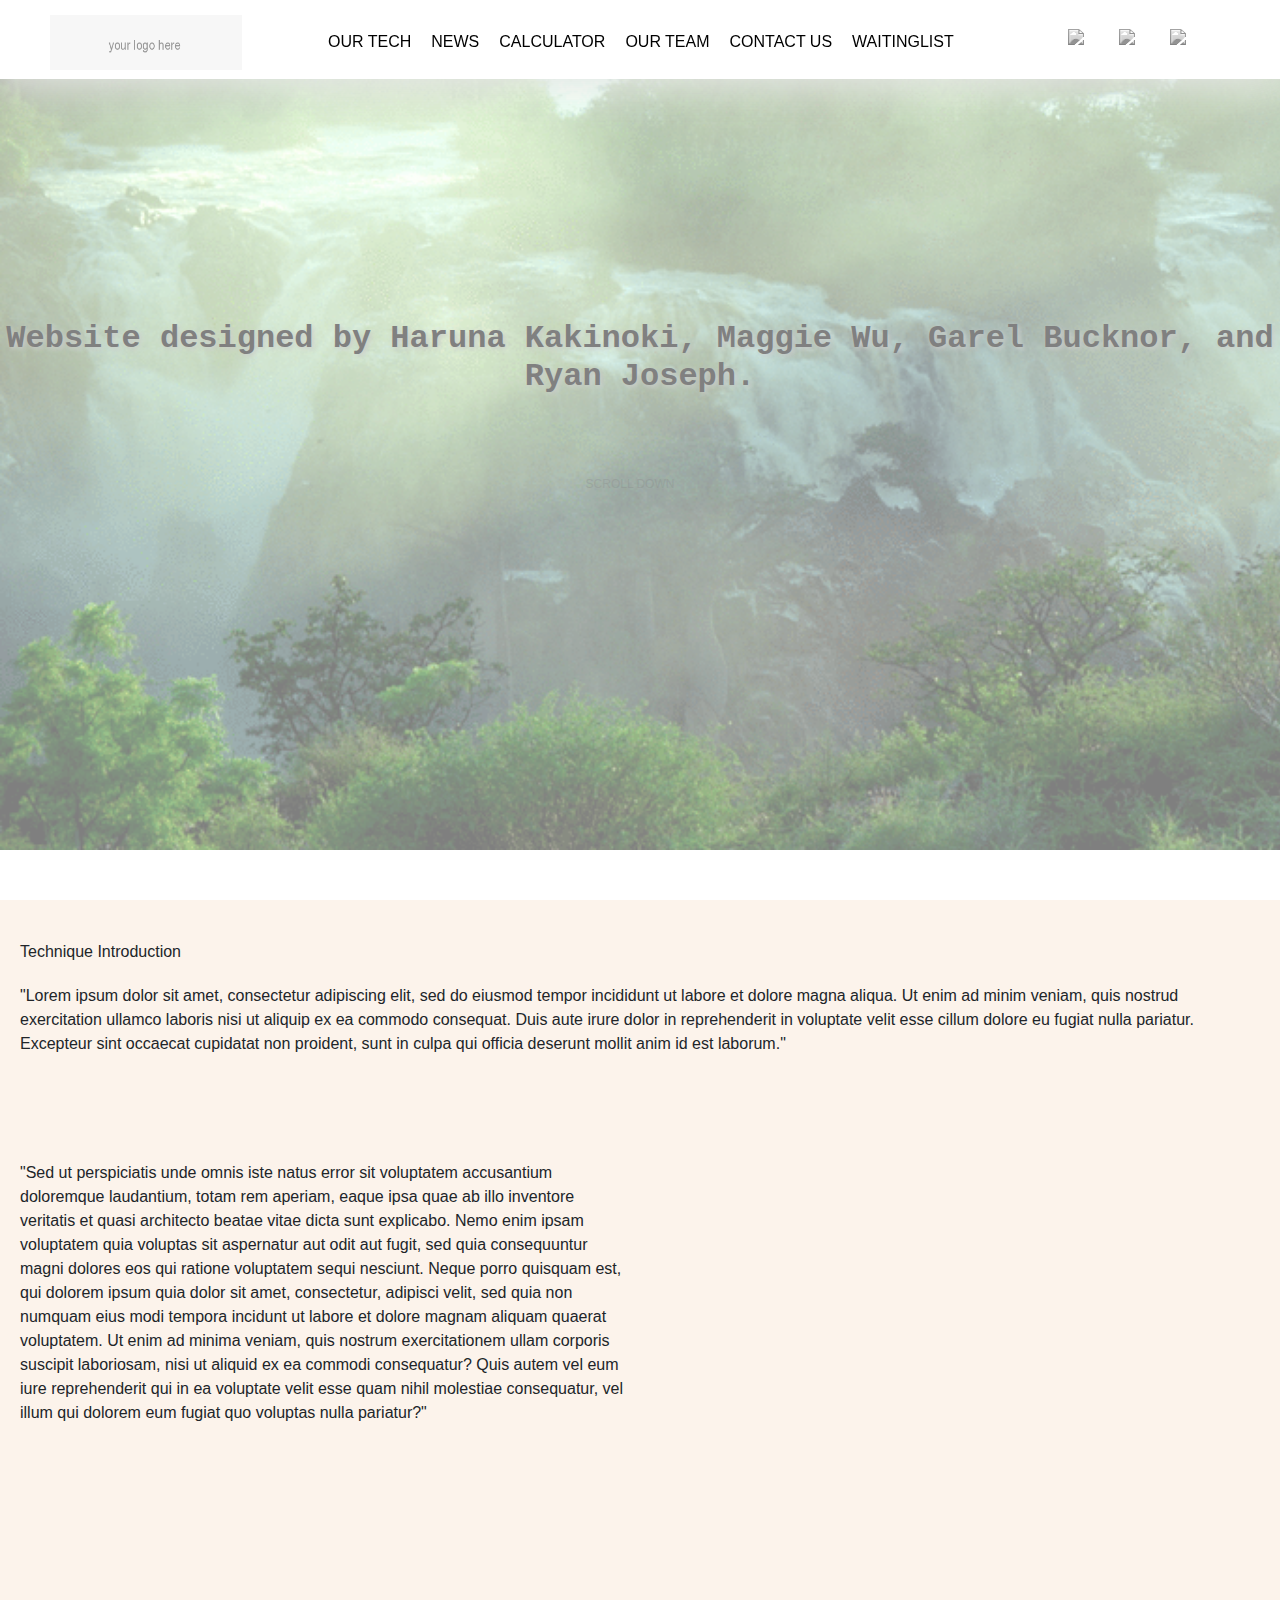
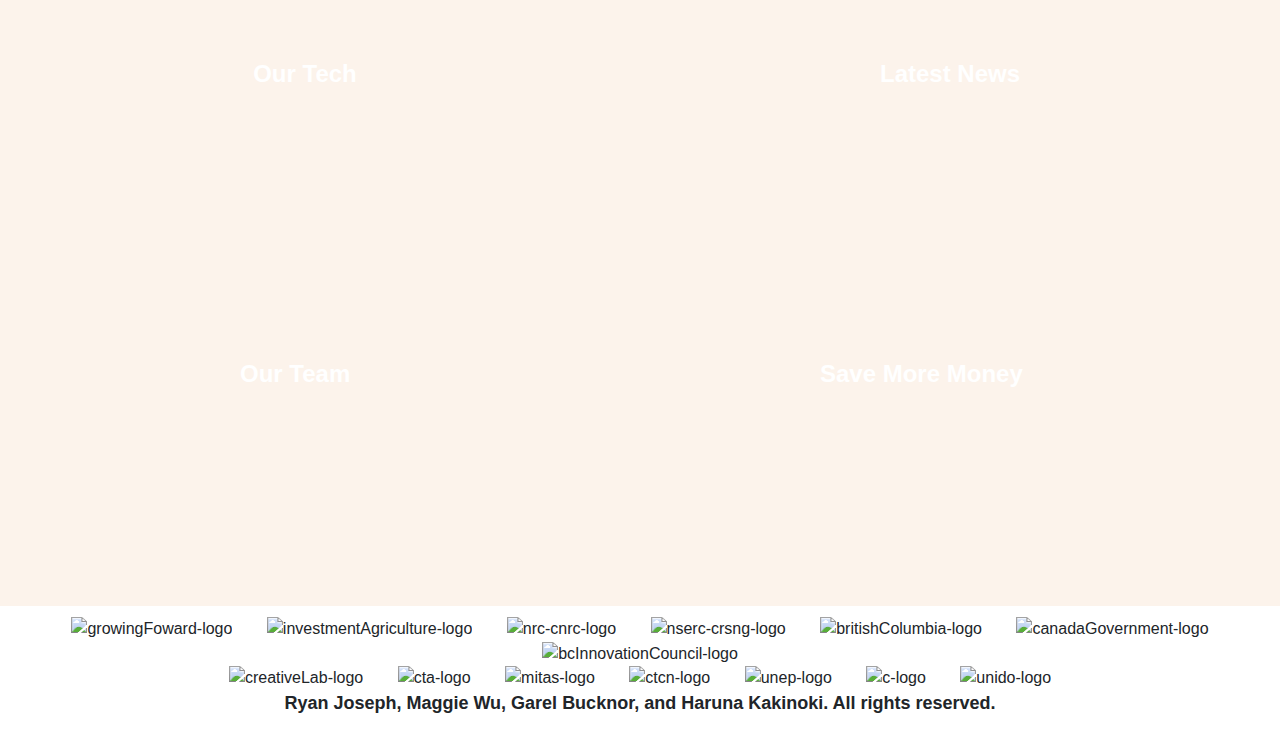
==== commit 03a5c9c9: "Removed some comments regarding our client and updated the news page" ====
--- a/Index.html
+++ b/Index.html
@@ -4,7 +4,7 @@
     <title>Eleos Robotics</title>
     <meta charset="utf-8">
 
-    <!-- Eleos Tab Icon -->
+    <!-- Tab Icon -->
     <link rel="icon" href="images/placeholder.png">
 
     <!-- CSS Files -->
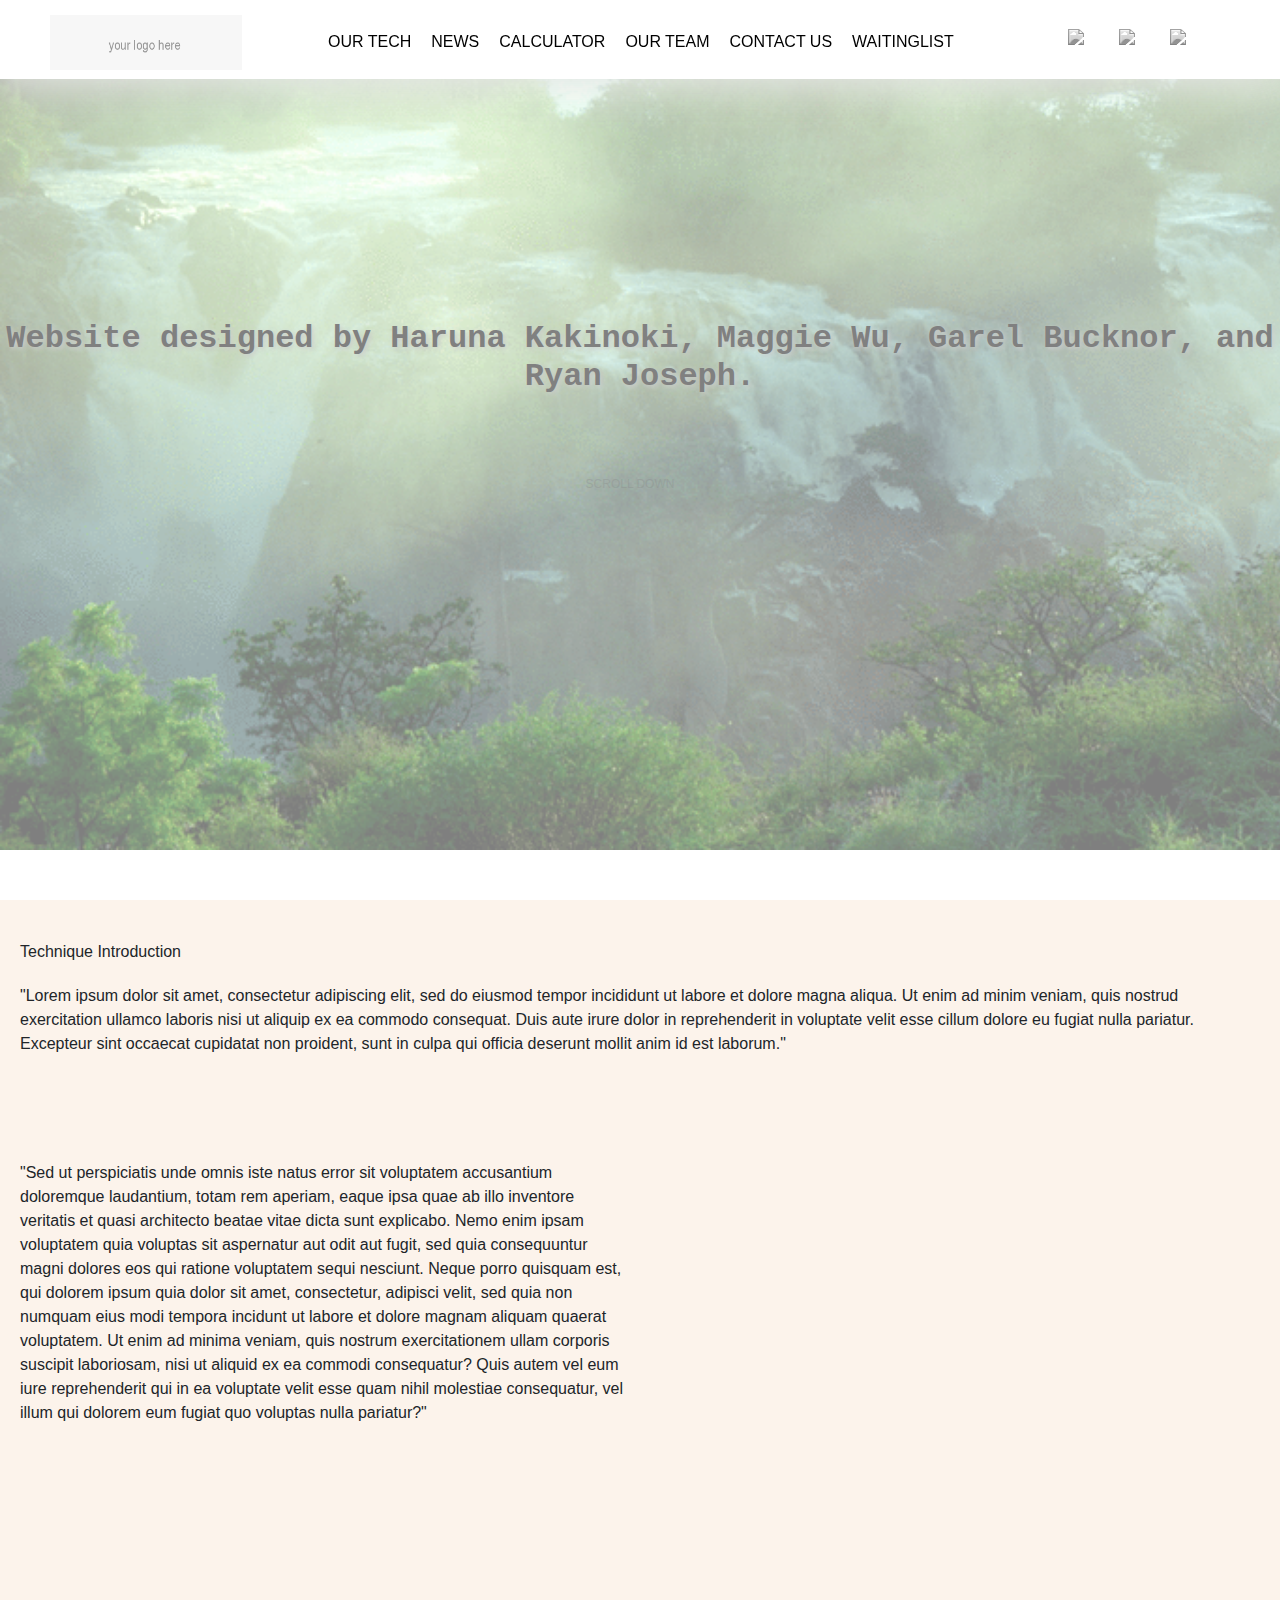
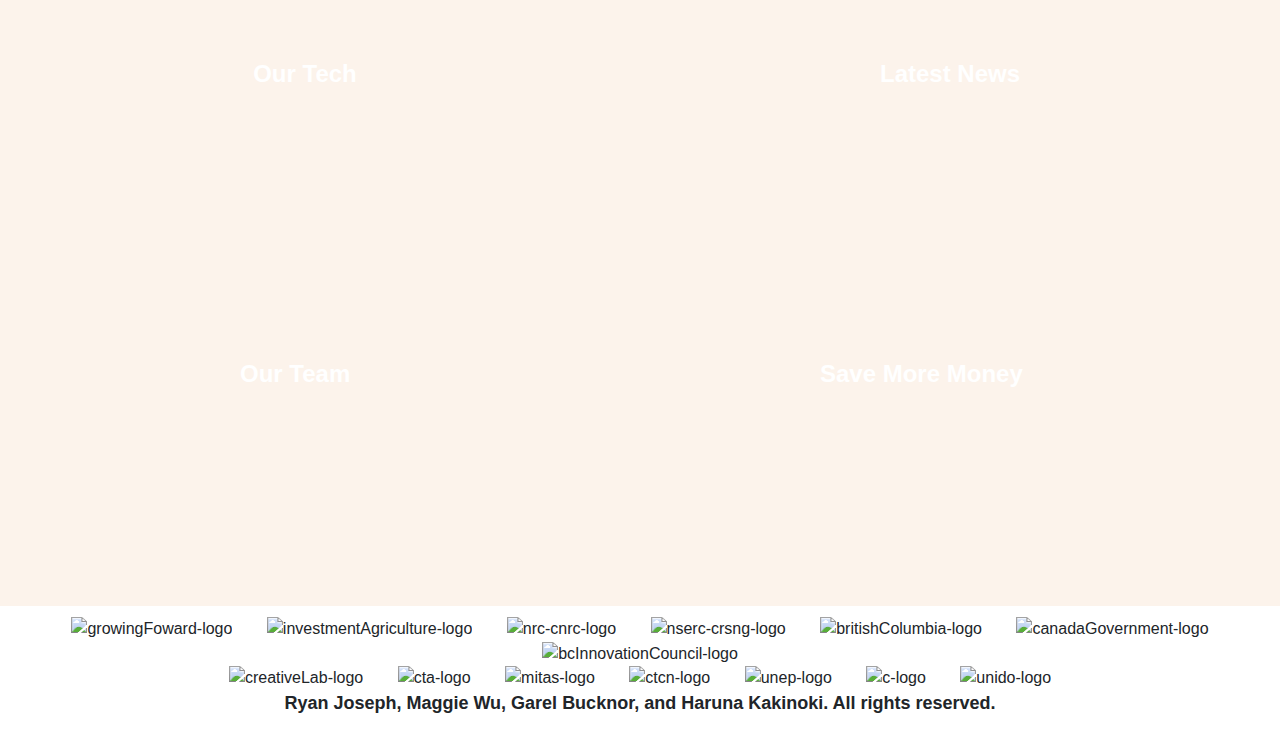
==== commit f7fb0cd3: "Fixed page link errors, and replaced youtube video with something else" ====
--- a/Index.html
+++ b/Index.html
@@ -1,7 +1,7 @@
 <!DOCTYPE html>
 <html lang="en">
 <head>
-    <title>Eleos Robotics</title>
+    <title>COMP3900 Project</title>
     <meta charset="utf-8">
 
     <!-- Tab Icon -->
@@ -26,7 +26,7 @@
 <body>
     <div id = "headerWhite">
         <div class="headerContent">
-            <li class = "logo"><a href="Index.html"><img src = "images/placeholderlogo.png"></a></li>
+            <li class = "logo"><a href="index.html"><img src = "images/placeholderlogo.png"></a></li>
 
             <ul class="navBar">
                 <li><a href="TechnologyPage.html">OUR TECH</a></li>
@@ -44,7 +44,7 @@
             </ul>
 
             <div class = "dropMenu">
-            <li class = "logo"><a href="Index.html"><img src = "images/placeholderlogo.png"></a></li>
+            <li class = "logo"><a href="index.html"><img src = "images/placeholderlogo.png"></a></li>
             <img class = "menuIcon" src = "images/menuIcon.png">
                 <div class = "dropdown-content">
                     <a href="TechnologyPage.html">OUR TECH</a>
